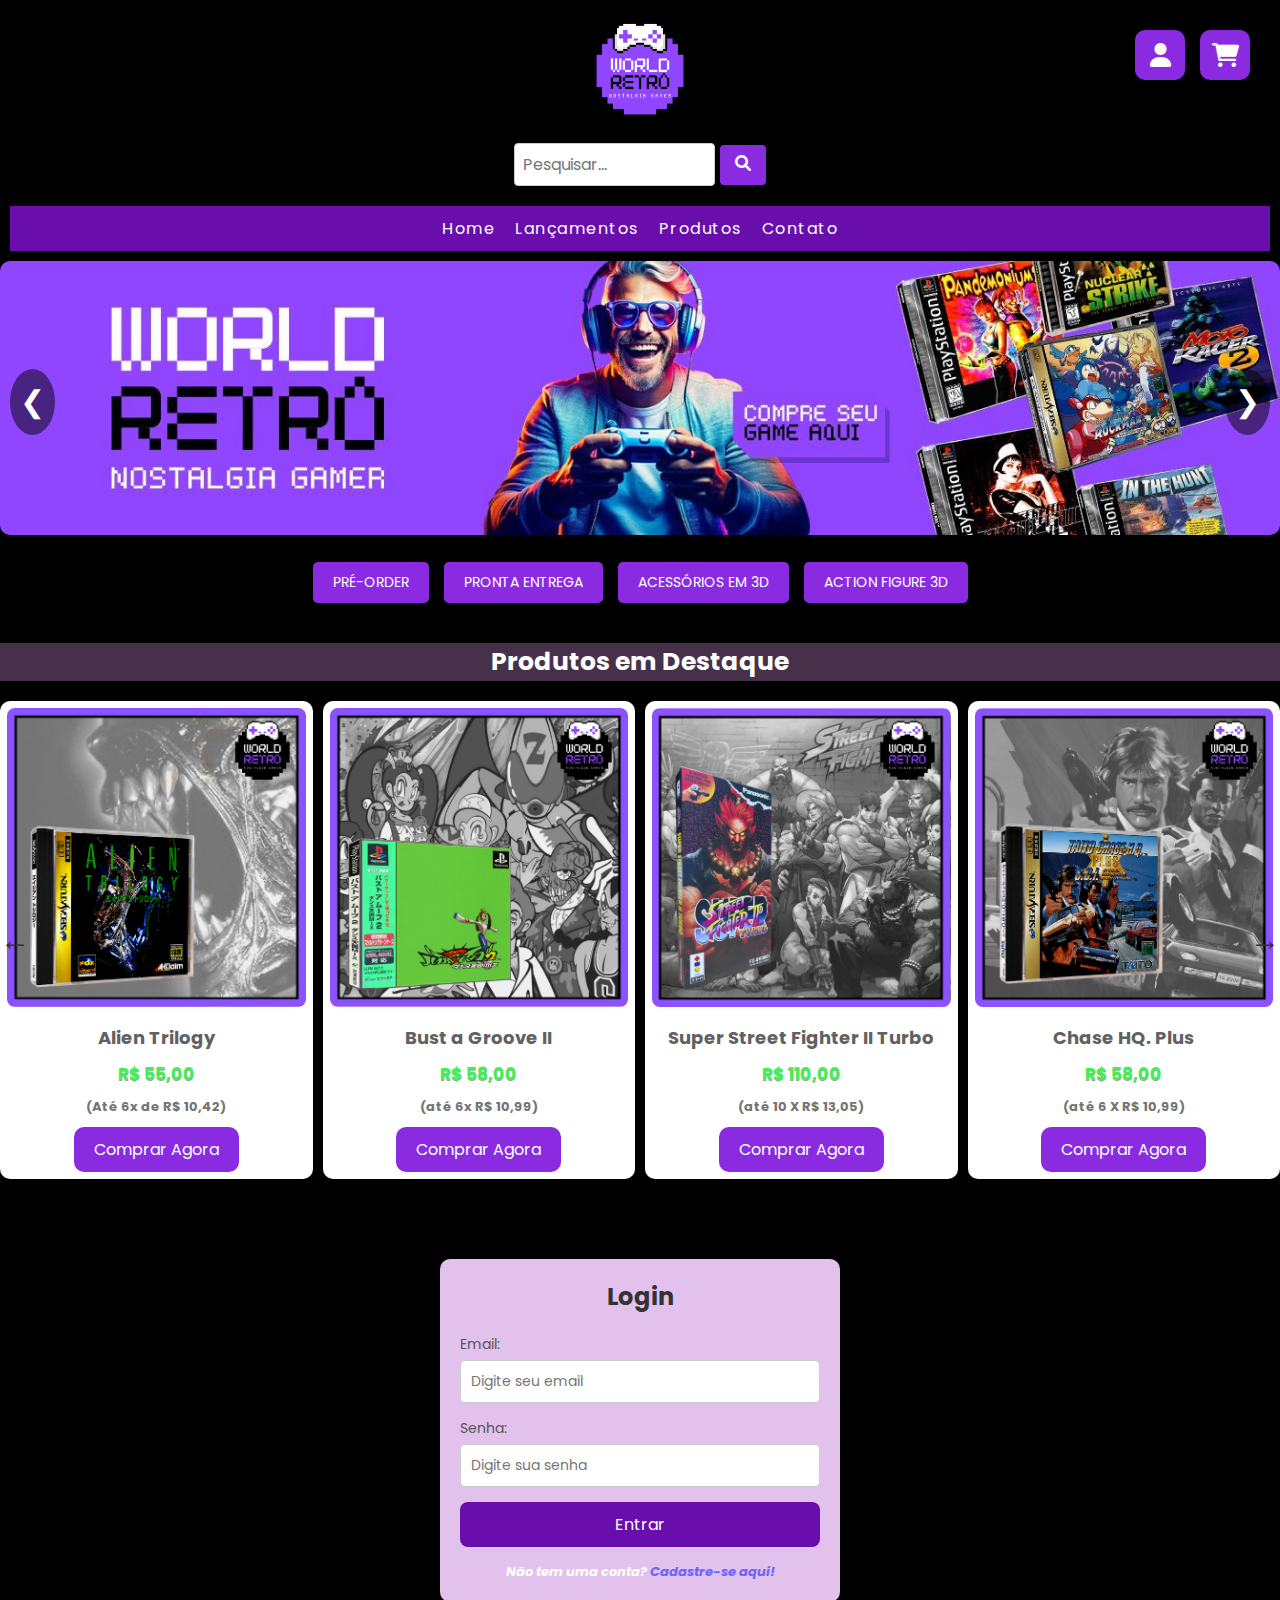
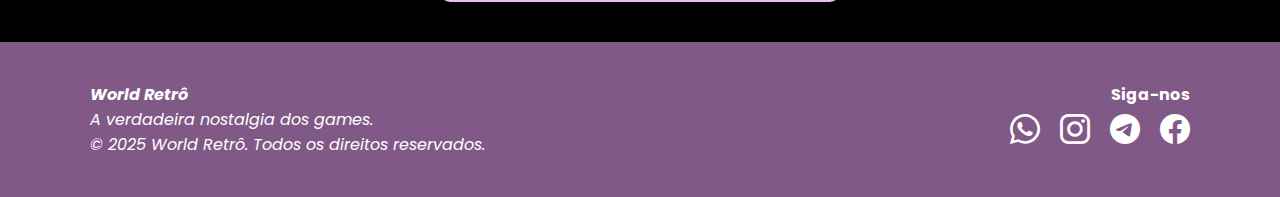
==== index.html @ c460ef20 "." ====
<!DOCTYPE html>
<html lang="pt-BR">
<head>
  <meta charset="UTF-8">
  <meta name="viewport" content="width=device-width, initial-scale=1.0">
  <link rel="stylesheet" href="style.css">
  <link rel="stylesheet" href="https://cdnjs.cloudflare.com/ajax/libs/font-awesome/6.0.0-beta3/css/all.min.css">
  <link rel="shortcut icon" href="imagens/favicon.png" type="image/x-icon">
  <link href="https://cdn.jsdelivr.net/npm/bootstrap-icons/font/bootstrap-icons.css" rel="stylesheet">
  <link href="https://cdnjs.cloudflare.com/ajax/libs/font-awesome/6.0.0-beta3/css/all.min.css" rel="stylesheet">
  <title>World Retrô</title>
</head>

<body>

  <!-- Cabeçalho e logo -->
  <header>
    <div class="interface">
      <div class="logo">
        <img src="imagens/logo.png" alt="Logo World Retrô">
      </div>

    <!-- Botão Hamburguer -->
      <div class="hamburger-menu">
        <i class="fas fa-bars" aria-label="Abrir menu"></i>
      </div>

    <!-- Campo de pesquisa -->
    <div class="search">
        <input type="text" placeholder="Pesquisar..." aria-label="Pesquisar produtos">
        <button type="submit"><i class="fas fa-search"></i></button>
      </div>

    <!-- Menu de navegação -->
      <nav>
        <div class="nav-menu">
          <a href="#home">Home</a>
          <a href="#about">Lançamentos</a>
          <a href="produtos.html">Produtos</a>
          <a href="#contact">Contato</a>
        </div>
      </nav>

    <!-- Ações: Cadastro e Carrinho -->
      <div class="actions">
        <div class="cadastro">
          <a href="#cadastro" id="btnCadastro"><i class="fa fa-user"></i></a>
        </div>
        <div class="cart">
            <a href="#">
                <i class="fas fa-shopping-cart"></i>
            </a>
        </div>
        
      </div>
    </div>

<!-- Banners -->
    <div class="banner-container">
        <div class="banner active">
          <img src="imagens/banner1.jpeg" alt="Banner 1">
        </div>
        <div class="banner">
          <img src="imagens/banner2.jpeg" alt="Banner 2">
        </div>
        <span class="arrow left">&#10094;</span>
        <span class="arrow right">&#10095;</span>
    </div>      

  </header>

  <!-- Início das categorias -->
  <main>
    <section class="categorias">
      <div class="cate">
        <ul>
          <li><a href="#"><button>PRÉ-ORDER</button></a></li>
          <li><a href="#"><button>PRONTA ENTREGA</button></a></li>
          <li><a href="#"><button>ACESSÓRIOS EM 3D</button></a></li>
          <li><a href="#"><button>ACTION FIGURE 3D</button></a></li>
        </ul>
      </div>
    </section>

    <!-- Início dos produtos -->
    <section class="produtos">
      <h2>Produtos em Destaque</h2>
      <div class="produtos-container">
        <button class="scroll-left">&#8592;</button> <!-- seta para a esquerda -->
        <div class="produtos-lista">

        <div class="produto-card">
          <img src="imagens/alien.png" alt="Capa do jogo Alien Trilogy">
          <h3>Alien Trilogy</h3>
          <p class="preco">R$ 55,00</p>
          <p class="desconto">(Até 6x de R$ 10,42)</p>
          <button>Comprar Agora</button>
        </div>

        <div class="produto-card">
          <img src="imagens/groove.png" alt="Capa do jogo Bust a Groove II">
          <h3>Bust a Groove II</h3>
          <p class="preco">R$ 58,00</p>
          <p class="desconto">(até 6x R$ 10,99)</p>
          <button>Comprar Agora</button>
        </div>

        <div class="produto-card">
          <img src="imagens/street.png" alt="Street">
          <h3>Super Street Fighter II Turbo</h3>
          <p class="preco">R$ 110,00</p>
          <p class="desconto">(até 10 X R$ 13,05)</p>
          <button>Comprar Agora</button>
        </div>

        <div class="produto-card">
          <img src="imagens/chase.png" alt="Chase">
          <h3>Chase HQ. Plus</h3>
          <p class="preco">R$ 58,00</p>
          <p class="desconto">(até 6 X R$ 10,99)</p>
          <button>Comprar Agora</button>
          </div>
        </div>

        <button class="scroll-right">&#8594;</button> <!-- seta para a direita -->
        
      </div>
    </section>

  <!-- Área de Login -->

<section id="login" class="login-section">

  <div class="login-container">
    <h2>Login</h2>

    <form action="worldretro.js" method="POST" class="login-form">
      <label for="email">Email:</label>
      <input type="email" id="email" name="email" placeholder="Digite seu email" required>

      <label for="senha">Senha:</label>
      <input type="password" id="senha" name="senha" placeholder="Digite sua senha" required>

      <button type="submit" class="login-button">Entrar</button>
    </form>

    <p class="cadastro-link">
      Não tem uma conta? <a href="#cadastro"> Cadastre-se aqui!</a>
    </p>
  </div>
</section>


  </main>


  <script src="worldretro.js"></script>

  <!-- Rodapé -->
  <footer>
    <div class="footer-container">
      <div class="footer-info">
        <h4>World Retrô</h4>
        <p>A verdadeira nostalgia dos games.</p>
        <p>© 2025 World Retrô. Todos os direitos reservados.</p>
      </div>
      <div class="footer-social">
        <h4>Siga-nos</h4>
        <div class="social-icons">
          <a href="https://chat.whatsapp.com/Geyjg4HJQiAGIUpkKpJtuf" target="_blank" class="social-icon" aria-label="WhatsApp">
            <i class="bi bi-whatsapp"></i>
          </a>
          <a href="https://www.instagram.com/worldretroart?igsh=Y2JsYzBzcjhycTQz" target="_blank" class="social-icon" aria-label="Instagram">
            <i class="bi bi-instagram"></i>
          </a>
          <a href="#" class="social-icon" aria-label="Telegram">
            <i class="bi bi-telegram"></i>
          </a>
          <a href="#" class="social-icon" aria-label="Facebook">
            <i class="bi bi-facebook"></i>
          </a>
        </div>
      </div>
    </div>
  </footer>

</body>
</html>
---- style.css ----
@charset "UTF-8";

@import url('https://fonts.googleapis.com/css2?family=Poppins:ital,wght@0,100;0,200;0,300;0,400;0,500;0,600;0,700;0,800;0,900;1,100;1,200;1,300;1,400;1,500;1,600;1,700;1,800;1,900&display=swap');

:root {
    --font1: 'Poppins', cursive, sans-serif;
    --primary-color: blueviolet;
    --secondary-color: darkviolet;
    --text-color: white;
    --background-color: black;
    --transition: .2s;
}

* {
    margin: 0;
    padding: 0;
    box-sizing: border-box;
    font-family: var(--font1);
}

body {
    background-color: var(--background-color);
    color: var(--text-color);
    margin: 0;
}

/* Cabeçalho e logo */
.interface {
    display: flex;
    flex-direction: column;
    justify-content: flex-start;
    align-items: center;
    padding: 10px;
    width: 100%;
}

header {
    position: relative;
    background-color: var(--background-color);
    width: 100%;
}

header .logo img {
    width: 100px;
    height: auto;
    padding: 8px 0;
}

/* Estilos do campo de pesquisa */
.search {
    display: flex;
    justify-content: center;
    align-items: center;
    width: 80%;
    margin: 10px 0;
}

.search input {
    width: 20%;
    padding: 8px;
    border: 1px solid #ccc;
    border-radius: 4px;
    font-size: 16px;
}

.search button {
    background-color: blueviolet;
    border: none;
    padding: 10px 15px;
    cursor: pointer;
    border-radius: 4px;
    margin-left: 5px;
}

.search button i {
    color: white;
    font-size: 16px;
}

nav {
    width: 100%;
}

.nav-menu {
    background-color: blueviolet;
    padding: 10px;
    margin-top: 10px;
    display: flex;
    justify-content: center;
    align-items: center;
    gap: 20px;
    width: 100%;
    z-index: 999;
    flex-wrap: wrap;
}

.nav-menu a {
    color: white;
    text-decoration: none;
    font-size: 16px;
    letter-spacing: 1.5px;
    transition: var(--transition);
}

.nav-menu a:hover {
    display: inline-block;
    transform: scale(1.07);
    transition: .2s;
    letter-spacing: 2px;
}

.hamburger-menu {
    display: none;
}

.actions {
    position: absolute;
    top: 30px;
    right: 20px;
    display: flex;
    gap: 5px;
}

.cadastro, .cart {
    background-color: var(--primary-color);
    padding: 8px 18px;
    border-radius: 10px;
    box-shadow: 0 2px 5px rgba(0, 0, 0, 0.2);
    text-align: center;
    transition: var(--transition);
    margin-right: 10px;
    display: flex;
    justify-content: center;
    align-items: center;
    width: 50px;
    height: 50px;
}

.cadastro a, .cart a {
    text-decoration: none;
    color: var(--text-color);
    font-size: 24px;
}

.cadastro a:hover, .cart a:hover {
    transform: scale(1.07);
}

/* Contêiner do banner */
.banner-container {
    position: relative;
    width: 100%;
    overflow: hidden;
}
  
  /* Estilo para cada banner */
.banner {
    display: none; 
    width: 100%;
}
  
.banner img {
    width: 100%;
    height: auto;
    border-radius: 10px;
}
  
  /* Apenas o banner ativo será exibido */
.banner.active {
    display: block;
}
  
  /* Estilo das setas de navegação */
.arrow {
    position: absolute;
    top: 50%;
    transform: translateY(-50%);
    font-size: 30px;
    color: white;
    background-color: rgba(0, 0, 0, 0.5);
    padding: 10px;
    cursor: pointer;
    border-radius: 50%;
    z-index: 999;
}
  
.arrow.left {
    left: 10px;
}
  
.arrow.right {
    right: 10px;
}

.voltar-menu {
    margin: 8px 0;
    text-align: left;
}
  
.btn-voltar {
    display: inline-block;
    font-size: 14px;
    margin-left: 10px;
    padding: 8px 16px;
    background-color: blueviolet;
    color: white;
    text-decoration: none;
    border-radius: 5px;
    transition: background-color 0.3s ease;
}
  
.btn-voltar:hover {
    background-color: darkviolet;
}
  
/* Categorias */
.categorias {
    margin: 20px 0;
    text-align: center;
}

.cate ul {
    list-style: none;
    display: flex;
    justify-content: center;
    gap: 15px;
}

.cate button {
    padding: 10px 20px;
    font-size: 14px;
    background-color: var(--primary-color);
    color: var(--text-color);
    border: none;
    border-radius: 5px;
    cursor: pointer;
    transition: var(--transition);
}

.cate button:hover {
    background-color: var(--secondary-color);
    transform: scale(1.07);
}

/* Produtos */
.produtos {
    margin: 40px 0;
    text-align: center;
}

.produtos-container {
    position: relative;
    display: flex;
    align-items: center;
}

.produtos h2 {
    font-size: 25px;
    margin-top: 10px;
    margin-bottom: 20px;
    background-color: #8159868c;
}

.produtos-lista {
    display: flex;
    gap: 10px;
    overflow: hidden;  /* Esconde a rolagem */
    width: 100%; /* Define a largura máxima do container */
}

.produto-card {
    background-color: #fff;
    border-radius: 10px;
    box-shadow: 0 4px 10px rgba(0, 0, 0, 0.1);
    overflow: hidden;
    text-align: center;
    transition: var(--transition);
    width: 45%;  /* Ajuste o tamanho conforme necessário */
    padding: 7px;
    margin: 0; /* Remover a margem para os cards ficarem alinhados no scroll */
}

.scroll-left, .scroll-right {
    background-color: transparent;
    border: none;
    font-size: 30px;
    color: #333;
    position: absolute;
    top: 50%;
    transform: translateY(-50%);
    cursor: pointer;
    z-index: 10;
}

.scroll-left {
    left: 0;
}

.scroll-right {
    right: 0;
}

.scroll-left:hover, .scroll-right:hover {
    color: #6c63ff; /* Mudar a cor na interação */
}


/* Adiciona um estilo de rolagem (opcional) */
.produtos-lista::-webkit-scrollbar {
    height: 8px; /* Altura da barra de rolagem */
}

.produtos-lista::-webkit-scrollbar-thumb {
    background-color: rgba(0, 0, 0, 0.5);
    border-radius: 4px;
}

.produto-card:hover {
    transform: scale(1.05);
    box-shadow: 0 6px 15px rgba(0, 0, 0, 0.2);
}

.produto-card img {
    width: 100%;
    height: auto;
    border-radius: 8px;
}

.produto-card h3 {
    color: rgb(97, 97, 97);
    font-size: 18px;
    margin: 10px 0;
}

.produto-card .preco {
    font-size: 17px;
    font-weight: bold;
    color: #3ff153;
    margin: 10px 0;
    text-shadow: 0px 1px 0px rgba(0, 0, 0, 0.388);
}

.produto-card .desconto {
    font-size: 13px;
    font-weight: bold;
    color: #737573;
    margin: 10px 0;
}

.produto-card button {
    background-color: var(--primary-color);
    color: #fff;
    padding: 10px 20px;
    border: none;
    border-radius: 10px;
    cursor: pointer;
    font-size: 16px;
    transition: var(--transition);
}

.produto-card button:hover {
    background-color: var(--secondary-color);
}

/* Estilo da área de login */

.login-section {
    display: flex;
    justify-content: center;
    align-items: center;
    padding: 40px 20px;
    background-color: #000000;
}
  
.login-container {
    width: 100%;
    max-width: 400px;
    background-color: #e3c1ed;
    padding: 20px;
    border-radius: 10px;
    box-shadow: 0 4px 8px rgba(0, 0, 0, 0.1);
}
  
.login-container h2 {
    text-align: center;
    margin-bottom: 20px;
    font-size: 24px;
    color: #333;
}
  
.login-form {
    display: flex;
    flex-direction: column;
}
  
.login-form label {
    margin-bottom: 5px;
    font-size: 14px;
    color: #555;
}
  
.login-form input {
    padding: 10px;
    margin-bottom: 15px;
    border: 1px solid #ccc;
    border-radius: 5px;
    font-size: 14px;
}
  
.login-form input:focus {
    border-color: #6c63ff;
    outline: none;
}
  
.login-button {
    padding: 10px 20px;
    background-color: #6a0dad;
    color: #fff;
    border: none;
    border-radius: 8px;
    font-size: 16px;
    cursor: pointer;
    transition: background-color 0.3s;
}
  
.login-button:hover {
    background-color: #5a54e2;
}
  
.cadastro-link {
    text-align: center;
    margin-top: 15px;
    font-size: 13px;
    font-weight: bold;
    font-style: italic;
}
  
.cadastro-link a {
    color: #6c63ff;
    text-decoration: none;
}
  
.cadastro-link a:hover {
    text-decoration: underline;
}
  

/* Rodapé */
footer {
    background-color: #815986;
    color: var(--text-color);
    padding: 40px 20px;
    text-align: center;
}

.footer-container {
    display: flex;
    justify-content: space-between;
    align-items: flex-start;
    max-width: 1100px;
    margin: 0 auto;
    flex-wrap: wrap;
    gap: 20px;
}

.footer-info,
.footer-social {
    flex: 1; 
    min-width: 300px;
}

.footer-info {
    text-align: left;
    font-style: italic;
}

.footer-social {
    text-align: right;
}

.social-icons {
    display: flex;
    justify-content: flex-end;
    gap: 20px;
}

.social-icon {
    font-size: 30px;
    color: var(--text-color);
    transition: var(--transition);
}

.social-icon:hover {
    transform: scale(1.1);
}

@media (max-width: 430px) {

    .hamburger-menu i {
        font-size: 30px;
        margin-left: 10px;
        display: block;
    }

    nav {
        justify-content: space-between;
        padding: 10px 20px;
    }

    .nav-menu {
        display: none;
        flex-direction: column;
        position: absolute;
        top: 60px;
        right: 0;
        width: 100%;
        padding: 10px 20px;
        border-radius: 0 0 10px 10px;
        box-shadow: 0 4px 10px rgba(0, 0, 0, 0.2);
        z-index: 1000;
    }

    .nav-menu.active {
        display: block;
    }

    .hamburger-menu {
        display: flex;
    }

    .cadastro, .cart {
        margin-right: 0;
        margin-bottom: 10px;
        width: 100%;
        height: auto;
        padding: 13px;
    }

    .cadastro a, .cart a {
        font-size: 15px;
    }

    .search input { 
        width: 70%;
    }

    .search {
        margin: 10px 0;
        width: 100%;
    }
    
    .search button {
        padding: 10px 18px;
    }

    .categorias {
        padding: 9px;
    }
    
    .cate ul {
        display: flex;
        flex-wrap: wrap;
        justify-content: space-between;
        padding: 0;
        margin: 0;
        list-style: none;
    }
    
    .cate ul li {
        flex: 1 1 45%;
        text-align: center;
        margin: 5px;
    }
    
    .cate button {
        width: 100%;
        padding: 9px 0;
        font-size: 15px;
        background-color: #6a0dad;
        color: white;
        border: none;
        border-radius: 7px;
        cursor: pointer;
    }

    .cate button:hover {
        background-color: #5a009d;
    }

    .login-section {
        margin-top: 8px; /* Ajuste a margem superior do login */
    }

    .produtos {
        margin-bottom: 8px;
    }

    .produtos h2 {
        font-size: 18px;
        margin-top: 4px;
        padding: 4px;
        line-height: 1.2;
    }

    .produtos-lista {
        display: flex; /* Alinha os produtos na horizontal */
        overflow-x: scroll; /* Permite a rolagem horizontal */
        gap: 16px; /* Espaço entre os cards */
        padding-bottom: 16px; /* Espaço para a barra de rolagem */
        scroll-snap-type: x mandatory; /* Impede que a rolagem seja aleatória, fazendo os produtos se "encaixarem" ao rolar */
        -ms-overflow-style: none;  /* Desativa a barra de rolagem no Internet Explorer */
        scrollbar-width: none; /* Remove a barra de rolagem no Firefox */
        /* Esconde a barra de rolagem para todos os navegadores modernos */
        ::-webkit-scrollbar {
            display: none; 
        }
    }

    .produto-card {
        flex: 0 0 90%; /* No celular, ocupa 90% da largura */
    }

    .produto-card img {
        border-radius: 5px;
        width: 100%; /* Faz a imagem ocupar toda a largura do card */
        height: auto;
    }

    .produto-card h3 {
        font-size: 14px;
        line-height: 1.3;
    }

    .produto-card .preco {
        font-size: 12px;
        line-height: 1;
    }

    .produto-card button {
        padding: 4px 8px; /* Diminui o botão */
        font-size: 12px; 
    }


    .footer-container {
        flex-direction: column;
        align-items: center;
        text-align: center;
    }

    .footer-info,
    .footer-social {
        text-align: center;
        flex: 1;
    }

    .social-icons {
        justify-content: center;
    }
}

@media (max-width: 768px) {
    .hamburger-menu {
        display: flex;
        align-items: center;
        cursor: pointer;
    }

    nav {
        position: relative;
    }

    .nav-menu {
        display: none;
        flex-direction: column;
        position: absolute;
        top: 5px;
        right: 0;
        width: 100%;
        padding: 10px 20px;
        border-radius: 10px 10px 10px 10px;
        box-shadow: 0 4px 10px rgba(0, 0, 0, 0.2);
        z-index: 1000;
    }

    .nav-menu ul {
        list-style: none;
        margin: 0;
        padding: 0;
    }

    .nav-menu ul li {
        margin: 10px 0;
        text-align: center;
    }

    .nav-menu ul li a {
        text-decoration: none;
        color: #333;
        font-size: 18px;
    }

    .nav-menu ul li a:hover {
        color: #6a0dad;
    }

    .nav-menu.active {
        display: flex;
    }

    .produtos-lista {
        overflow-x: auto;
    }
    
    .produto-card {
        flex: 0 0 45%; /* Ocupa 45% da largura */
    }

}

@media (min-width: 769px) {
    .hamburger-menu {
        display: none;
    }

    .nav-menu {
        display: flex;
        flex-direction: row;
        position: static;
        background-color: #6a0dad;
        box-shadow: none;
    }

    .nav-menu ul {
        display: flex;
        flex-direction: row;
        gap: 15px;
        list-style: none;
        margin: 0;
        padding: 0;
    }

    .nav-menu ul li {
        margin: 0 15px;
    }

    .nav-menu ul li a {
        text-decoration: none;
        color: #333;
        font-size: 18px;
    }

    .nav-menu ul li a:hover {
        color: #6a0dad;
    }
}
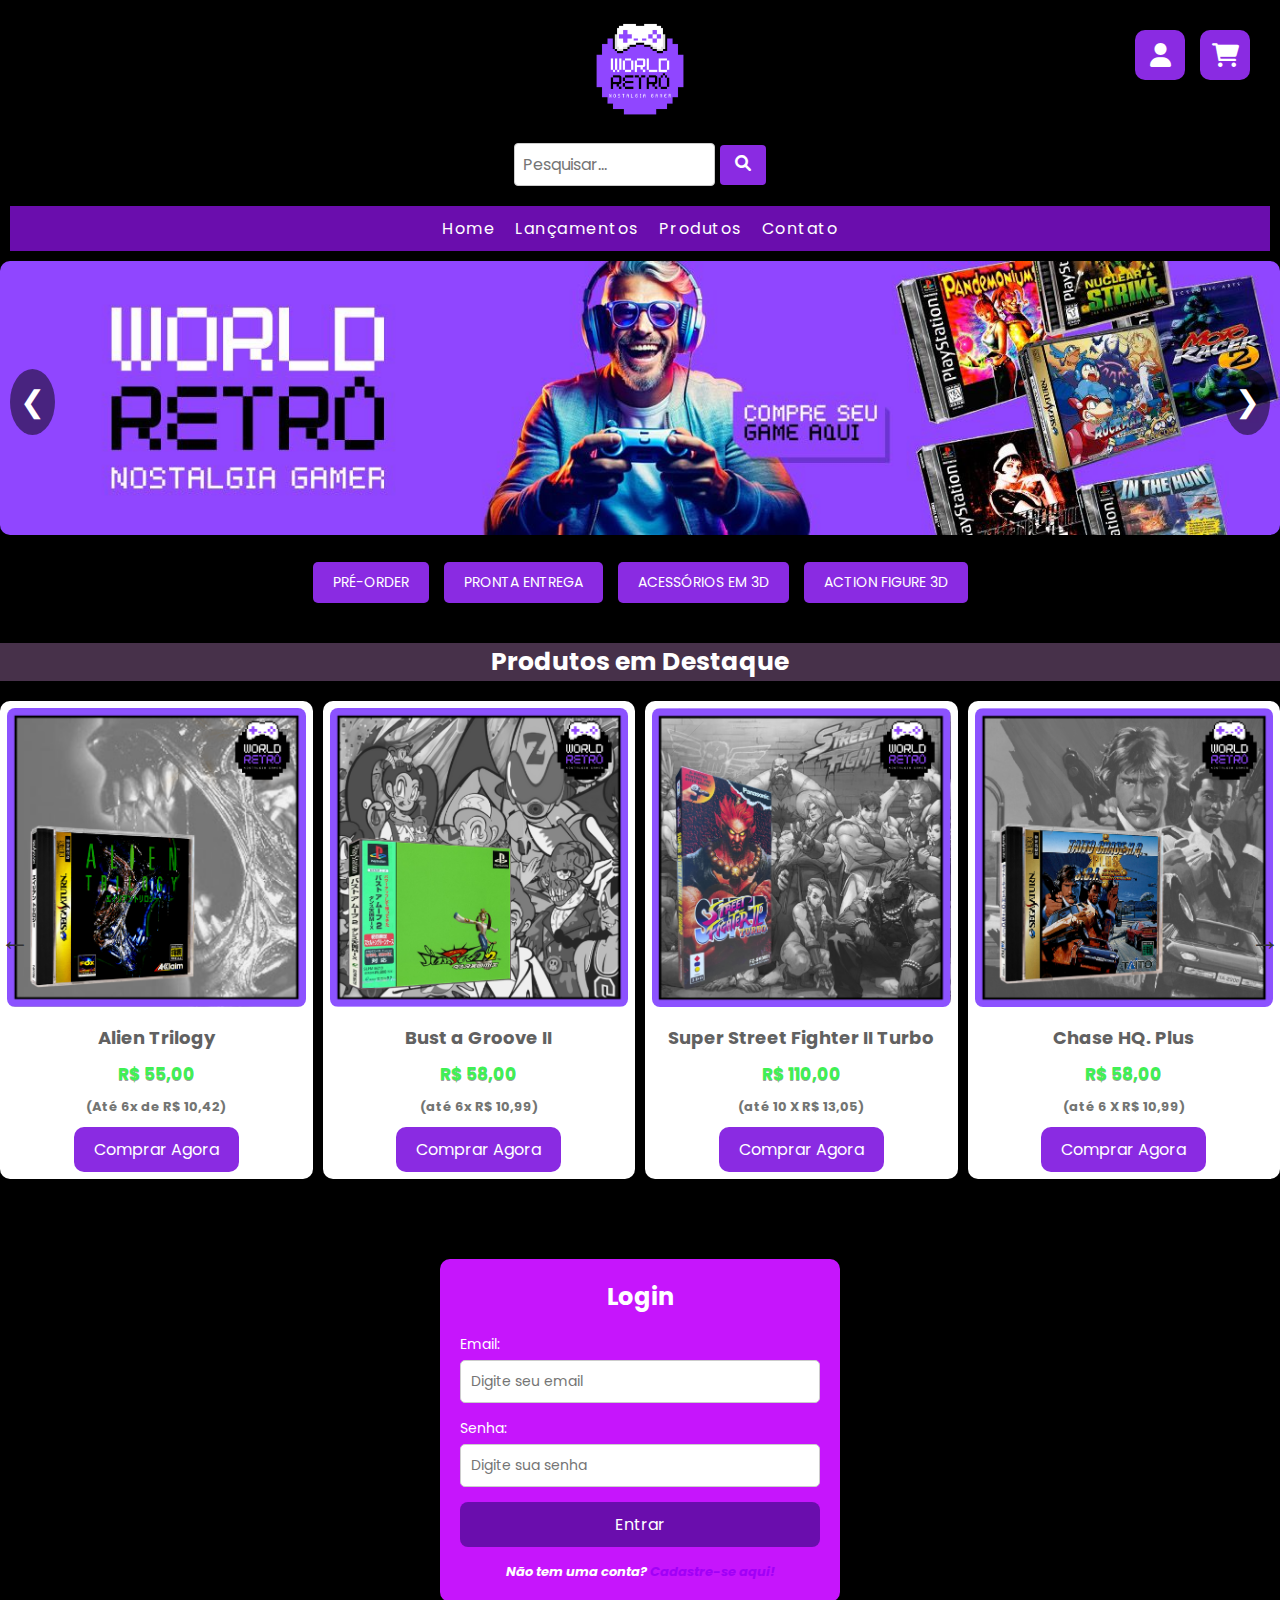
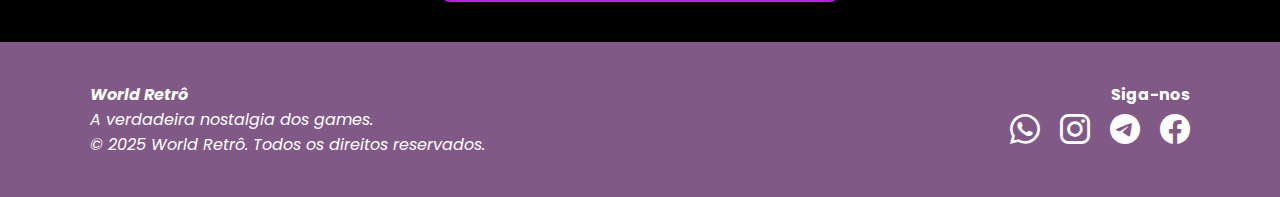
==== commit b2773d26: "." ====
--- a/index.html
+++ b/index.html
@@ -14,7 +14,7 @@
 <body>
 
   <!-- Cabeçalho e logo -->
-  <header>
+  <header id="home">
     <div class="interface">
       <div class="logo">
         <img src="imagens/logo.png" alt="Logo World Retrô">
@@ -34,10 +34,10 @@
     <!-- Menu de navegação -->
       <nav>
         <div class="nav-menu">
-          <a href="#home">Home</a>
+          <a href="#home" class="menu-link">Home</a>
           <a href="#about">Lançamentos</a>
           <a href="produtos.html">Produtos</a>
-          <a href="#contact">Contato</a>
+          <a href="contato.html">Contato</a>
         </div>
       </nav>
 
--- a/style.css
+++ b/style.css
@@ -16,6 +16,10 @@
     padding: 0;
     box-sizing: border-box;
     font-family: var(--font1);
+}
+
+html {
+    scroll-behavior: smooth;
 }
 
 body {
@@ -375,7 +379,7 @@
 .login-container {
     width: 100%;
     max-width: 400px;
-    background-color: #e3c1ed;
+    background-color: #c615fc;
     padding: 20px;
     border-radius: 10px;
     box-shadow: 0 4px 8px rgba(0, 0, 0, 0.1);
@@ -385,7 +389,7 @@
     text-align: center;
     margin-bottom: 20px;
     font-size: 24px;
-    color: #333;
+    color: #ffffff;
 }
   
 .login-form {
@@ -396,7 +400,7 @@
 .login-form label {
     margin-bottom: 5px;
     font-size: 14px;
-    color: #555;
+    color: #ffffff;
 }
   
 .login-form input {
@@ -436,7 +440,7 @@
 }
   
 .cadastro-link a {
-    color: #6c63ff;
+    color: #a100f7;
     text-decoration: none;
 }
   
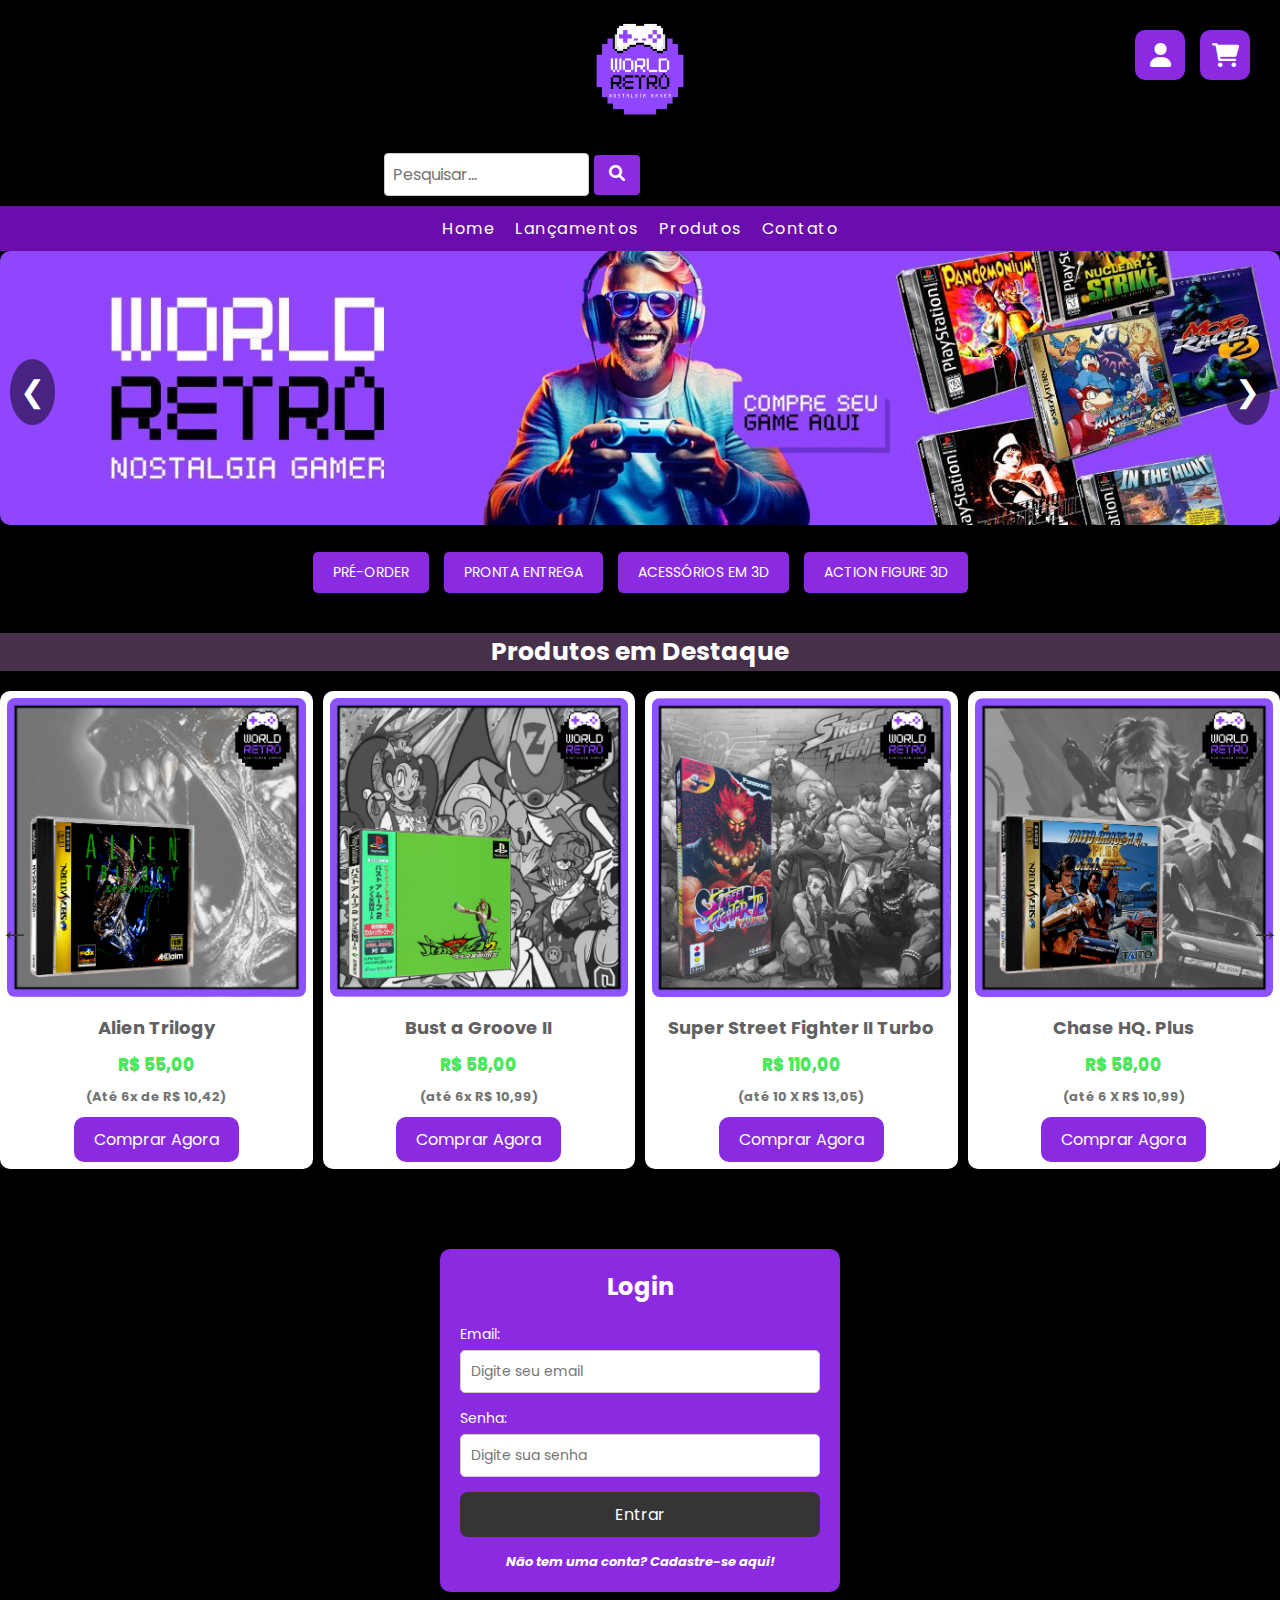
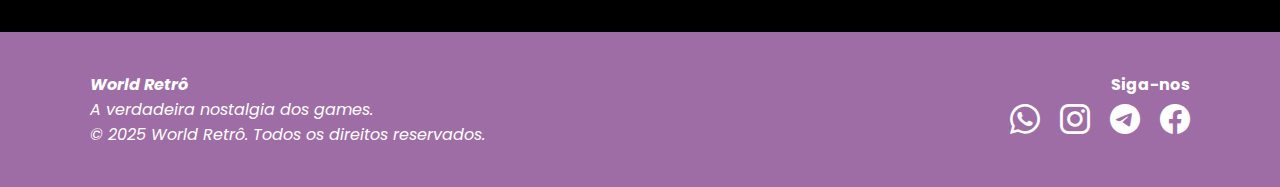
==== commit 4aac3bd4: "." ====
--- a/index.html
+++ b/index.html
@@ -16,9 +16,11 @@
   <!-- Cabeçalho e logo -->
   <header id="home">
     <div class="interface">
-      <div class="logo">
-        <img src="imagens/logo.png" alt="Logo World Retrô">
-      </div>
+        <a href="https://www.seusite.com" class="logo">
+            <img src="imagens/logo.png" alt="Logo World Retrô">
+        </a>
+        <!-- Outros elementos da interface podem ser adicionados aqui -->
+    </div>
 
     <!-- Botão Hamburguer -->
       <div class="hamburger-menu">
--- a/style.css
+++ b/style.css
@@ -48,6 +48,7 @@
     width: 100px;
     height: auto;
     padding: 8px 0;
+    cursor: pointer;
 }
 
 /* Estilos do campo de pesquisa */
@@ -379,7 +380,7 @@
 .login-container {
     width: 100%;
     max-width: 400px;
-    background-color: #c615fc;
+    background-color: var(--primary-color);
     padding: 20px;
     border-radius: 10px;
     box-shadow: 0 4px 8px rgba(0, 0, 0, 0.1);
@@ -412,13 +413,13 @@
 }
   
 .login-form input:focus {
-    border-color: #6c63ff;
+    border-color: #0b0b0b;
     outline: none;
 }
   
 .login-button {
     padding: 10px 20px;
-    background-color: #6a0dad;
+    background-color: #363434;
     color: #fff;
     border: none;
     border-radius: 8px;
@@ -428,7 +429,7 @@
 }
   
 .login-button:hover {
-    background-color: #5a54e2;
+    background-color: #0cf700;
 }
   
 .cadastro-link {
@@ -440,7 +441,7 @@
 }
   
 .cadastro-link a {
-    color: #a100f7;
+    color: #ffffff;
     text-decoration: none;
 }
   
@@ -451,7 +452,7 @@
 
 /* Rodapé */
 footer {
-    background-color: #815986;
+    background-color: #9f6da5;
     color: var(--text-color);
     padding: 40px 20px;
     text-align: center;
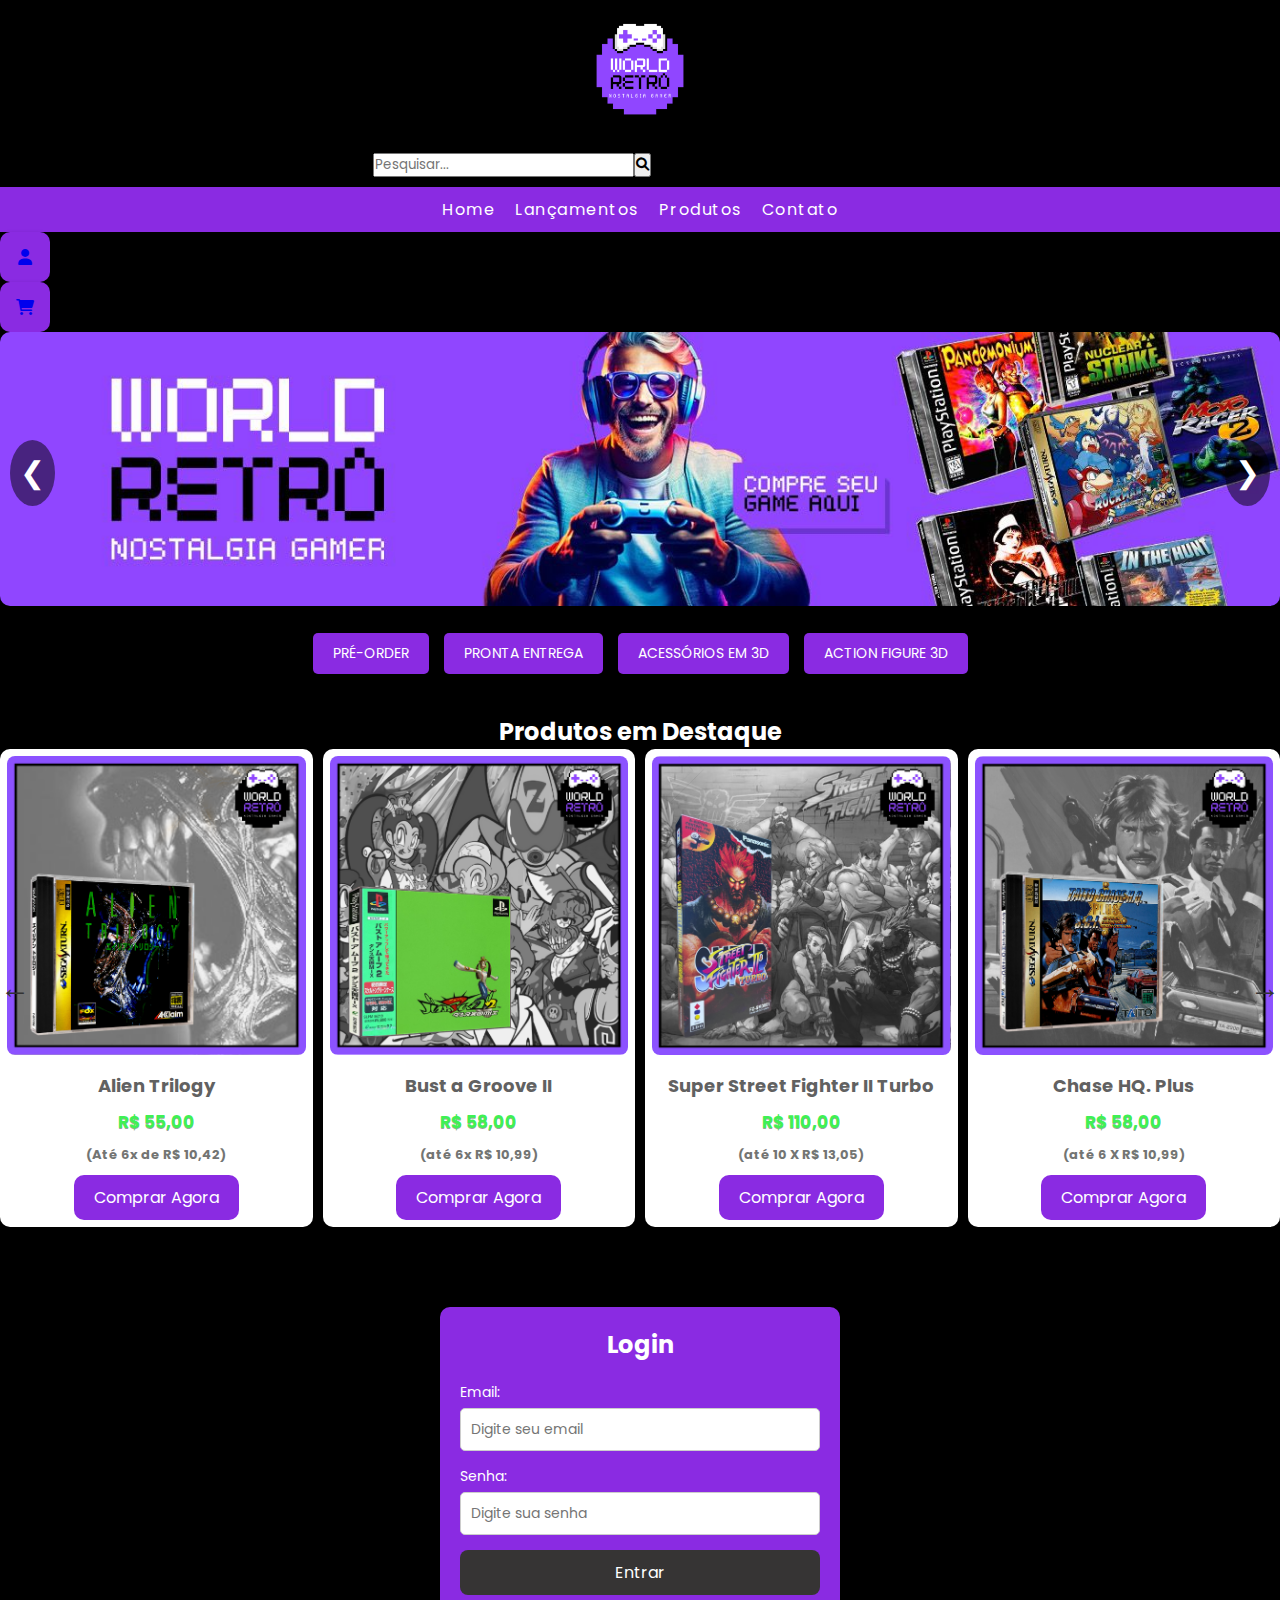
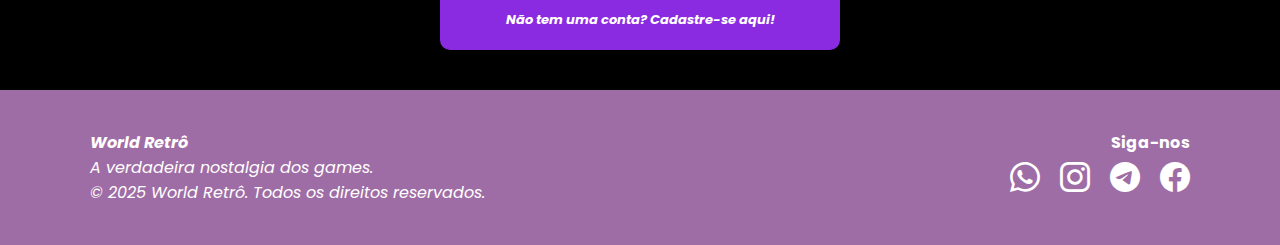
==== commit 6b5eea63: "." ====
--- a/index.html
+++ b/index.html
@@ -151,10 +151,7 @@
     </p>
   </div>
 </section>
-
-
   </main>
-
 
   <script src="worldretro.js"></script>
 
--- a/style.css
+++ b/style.css
@@ -26,6 +26,12 @@
     background-color: var(--background-color);
     color: var(--text-color);
     margin: 0;
+}
+
+header {
+    position: relative;
+    background-color: var(--background-color);
+    width: 100%;
 }
 
 /* Cabeçalho e logo */
@@ -37,19 +43,14 @@
     padding: 10px;
     width: 100%;
 }
-
-header {
-    position: relative;
-    background-color: var(--background-color);
-    width: 100%;
-}
-
+    
 header .logo img {
     width: 100px;
     height: auto;
     padding: 8px 0;
     cursor: pointer;
 }
+
 
 /* Estilos do campo de pesquisa */
 .search {
@@ -58,72 +59,74 @@
     align-items: center;
     width: 80%;
     margin: 10px 0;
-}
-
-.search input {
-    width: 20%;
-    padding: 8px;
-    border: 1px solid #ccc;
-    border-radius: 4px;
-    font-size: 16px;
-}
-
-.search button {
-    background-color: blueviolet;
-    border: none;
-    padding: 10px 15px;
-    cursor: pointer;
-    border-radius: 4px;
-    margin-left: 5px;
-}
-
-.search button i {
-    color: white;
-    font-size: 16px;
-}
-
+
+    .search input {
+        width: 20%;
+        padding: 8px;
+        border: 1px solid #ccc;
+        border-radius: 4px;
+        font-size: 16px;
+    }
+
+    .search button {
+        background-color: blueviolet;
+        border: none;
+        padding: 10px 15px;
+        cursor: pointer;
+        border-radius: 4px;
+        margin-left: 5px;
+    }
+
+    .search button i {
+        color: white;
+        font-size: 16px;
+    }
+}
+
+/*menu*/
 nav {
     width: 100%;
-}
-
-.nav-menu {
-    background-color: blueviolet;
-    padding: 10px;
-    margin-top: 10px;
-    display: flex;
-    justify-content: center;
-    align-items: center;
-    gap: 20px;
-    width: 100%;
-    z-index: 999;
-    flex-wrap: wrap;
-}
-
-.nav-menu a {
-    color: white;
-    text-decoration: none;
-    font-size: 16px;
-    letter-spacing: 1.5px;
-    transition: var(--transition);
-}
-
-.nav-menu a:hover {
-    display: inline-block;
-    transform: scale(1.07);
-    transition: .2s;
-    letter-spacing: 2px;
-}
-
-.hamburger-menu {
-    display: none;
-}
-
-.actions {
-    position: absolute;
-    top: 30px;
-    right: 20px;
-    display: flex;
-    gap: 5px;
+
+
+    .nav-menu {
+        background-color: blueviolet;
+        padding: 10px;
+        margin-top: 10px;
+        display: flex;
+        justify-content: center;
+        align-items: center;
+        gap: 20px;
+        width: 100%;
+        z-index: 999;
+        flex-wrap: wrap;
+    }
+
+    .nav-menu a {
+        color: white;
+        text-decoration: none;
+        font-size: 16px;
+        letter-spacing: 1.5px;
+        transition: var(--transition);
+    }
+
+    .nav-menu a:hover {
+        display: inline-block;
+        transform: scale(1.07);
+        transition: .2s;
+        letter-spacing: 2px;
+    }
+
+    .hamburger-menu {
+        display: none;
+    }
+
+    .actions {
+        position: absolute;
+        top: 30px;
+        right: 20px;
+        display: flex;
+        gap: 5px;
+    }
 }
 
 .cadastro, .cart {
@@ -139,16 +142,16 @@
     align-items: center;
     width: 50px;
     height: 50px;
-}
-
-.cadastro a, .cart a {
-    text-decoration: none;
-    color: var(--text-color);
-    font-size: 24px;
-}
-
-.cadastro a:hover, .cart a:hover {
-    transform: scale(1.07);
+
+    .cadastro a, .cart a {
+        text-decoration: none;
+        color: var(--text-color);
+        font-size: 24px;
+    }
+
+    .cadastro a:hover, .cart a:hover {
+        transform: scale(1.07);
+    }
 }
 
 /* Contêiner do banner */
@@ -156,215 +159,214 @@
     position: relative;
     width: 100%;
     overflow: hidden;
-}
   
-  /* Estilo para cada banner */
-.banner {
-    display: none; 
-    width: 100%;
-}
-  
-.banner img {
-    width: 100%;
-    height: auto;
-    border-radius: 10px;
-}
-  
-  /* Apenas o banner ativo será exibido */
-.banner.active {
-    display: block;
-}
-  
-  /* Estilo das setas de navegação */
-.arrow {
-    position: absolute;
-    top: 50%;
-    transform: translateY(-50%);
-    font-size: 30px;
-    color: white;
-    background-color: rgba(0, 0, 0, 0.5);
-    padding: 10px;
-    cursor: pointer;
-    border-radius: 50%;
-    z-index: 999;
-}
-  
-.arrow.left {
-    left: 10px;
-}
-  
-.arrow.right {
-    right: 10px;
+    /* Estilo para cada banner */
+    .banner {
+        display: none; 
+        width: 100%;
+    }
+    
+    .banner img {
+        width: 100%;
+        height: auto;
+        border-radius: 10px;
+    }
+    
+    /* Apenas o banner ativo será exibido */
+    .banner.active {
+        display: block;
+    }
+    
+    /* Estilo das setas de navegação */
+    .arrow {
+        position: absolute;
+        top: 50%;
+        transform: translateY(-50%);
+        font-size: 30px;
+        color: white;
+        background-color: rgba(0, 0, 0, 0.5);
+        padding: 10px;
+        cursor: pointer;
+        border-radius: 50%;
+        z-index: 999;
+    }
+    
+    .arrow.left {
+        left: 10px;
+    }
+    
+    .arrow.right {
+        right: 10px;
+    }
 }
 
 .voltar-menu {
     margin: 8px 0;
     text-align: left;
-}
   
-.btn-voltar {
-    display: inline-block;
-    font-size: 14px;
-    margin-left: 10px;
-    padding: 8px 16px;
-    background-color: blueviolet;
-    color: white;
-    text-decoration: none;
-    border-radius: 5px;
-    transition: background-color 0.3s ease;
-}
-  
-.btn-voltar:hover {
-    background-color: darkviolet;
+    .btn-voltar {
+        display: inline-block;
+        font-size: 14px;
+        margin-left: 10px;
+        padding: 8px 16px;
+        background-color: blueviolet;
+        color: white;
+        text-decoration: none;
+        border-radius: 5px;
+        transition: background-color 0.3s ease;
+    }
+    
+    .btn-voltar:hover {
+        background-color: darkviolet;
+    }
 }
   
 /* Categorias */
 .categorias {
     margin: 20px 0;
     text-align: center;
-}
-
-.cate ul {
-    list-style: none;
-    display: flex;
-    justify-content: center;
-    gap: 15px;
-}
-
-.cate button {
-    padding: 10px 20px;
-    font-size: 14px;
-    background-color: var(--primary-color);
-    color: var(--text-color);
-    border: none;
-    border-radius: 5px;
-    cursor: pointer;
-    transition: var(--transition);
-}
-
-.cate button:hover {
-    background-color: var(--secondary-color);
-    transform: scale(1.07);
+
+    .cate ul {
+        list-style: none;
+        display: flex;
+        justify-content: center;
+        gap: 15px;
+    }
+
+    .cate button {
+        padding: 10px 20px;
+        font-size: 14px;
+        background-color: var(--primary-color);
+        color: var(--text-color);
+        border: none;
+        border-radius: 5px;
+        cursor: pointer;
+        transition: var(--transition);
+    }
+
+    .cate button:hover {
+        background-color: var(--secondary-color);
+        transform: scale(1.07);
+    }
 }
 
 /* Produtos */
 .produtos {
     margin: 40px 0;
     text-align: center;
-}
-
-.produtos-container {
-    position: relative;
-    display: flex;
-    align-items: center;
-}
-
-.produtos h2 {
-    font-size: 25px;
-    margin-top: 10px;
-    margin-bottom: 20px;
-    background-color: #8159868c;
-}
-
-.produtos-lista {
-    display: flex;
-    gap: 10px;
-    overflow: hidden;  /* Esconde a rolagem */
-    width: 100%; /* Define a largura máxima do container */
-}
-
-.produto-card {
-    background-color: #fff;
-    border-radius: 10px;
-    box-shadow: 0 4px 10px rgba(0, 0, 0, 0.1);
-    overflow: hidden;
-    text-align: center;
-    transition: var(--transition);
-    width: 45%;  /* Ajuste o tamanho conforme necessário */
-    padding: 7px;
-    margin: 0; /* Remover a margem para os cards ficarem alinhados no scroll */
-}
-
-.scroll-left, .scroll-right {
-    background-color: transparent;
-    border: none;
-    font-size: 30px;
-    color: #333;
-    position: absolute;
-    top: 50%;
-    transform: translateY(-50%);
-    cursor: pointer;
-    z-index: 10;
-}
-
-.scroll-left {
-    left: 0;
-}
-
-.scroll-right {
-    right: 0;
-}
-
-.scroll-left:hover, .scroll-right:hover {
-    color: #6c63ff; /* Mudar a cor na interação */
-}
-
-
-/* Adiciona um estilo de rolagem (opcional) */
-.produtos-lista::-webkit-scrollbar {
-    height: 8px; /* Altura da barra de rolagem */
-}
-
-.produtos-lista::-webkit-scrollbar-thumb {
-    background-color: rgba(0, 0, 0, 0.5);
-    border-radius: 4px;
-}
-
-.produto-card:hover {
-    transform: scale(1.05);
-    box-shadow: 0 6px 15px rgba(0, 0, 0, 0.2);
-}
-
-.produto-card img {
-    width: 100%;
-    height: auto;
-    border-radius: 8px;
-}
-
-.produto-card h3 {
-    color: rgb(97, 97, 97);
-    font-size: 18px;
-    margin: 10px 0;
-}
-
-.produto-card .preco {
-    font-size: 17px;
-    font-weight: bold;
-    color: #3ff153;
-    margin: 10px 0;
-    text-shadow: 0px 1px 0px rgba(0, 0, 0, 0.388);
-}
-
-.produto-card .desconto {
-    font-size: 13px;
-    font-weight: bold;
-    color: #737573;
-    margin: 10px 0;
-}
-
-.produto-card button {
-    background-color: var(--primary-color);
-    color: #fff;
-    padding: 10px 20px;
-    border: none;
-    border-radius: 10px;
-    cursor: pointer;
-    font-size: 16px;
-    transition: var(--transition);
-}
-
-.produto-card button:hover {
-    background-color: var(--secondary-color);
+
+    .produtos-container {
+        position: relative;
+        display: flex;
+        align-items: center;
+    }
+
+    .produtos h2 {
+        font-size: 25px;
+        margin-top: 10px;
+        margin-bottom: 20px;
+        background-color: #8159868c;
+    }
+
+    .produtos-lista {
+        display: flex;
+        gap: 10px;
+        overflow: hidden;  /* Esconde a rolagem */
+        width: 100%; /* Define a largura máxima do container */
+    }
+
+    .produto-card {
+        background-color: #fff;
+        border-radius: 10px;
+        box-shadow: 0 4px 10px rgba(0, 0, 0, 0.1);
+        overflow: hidden;
+        text-align: center;
+        transition: var(--transition);
+        width: 45%;  /* Ajuste o tamanho conforme necessário */
+        padding: 7px;
+        margin: 0; /* Remover a margem para os cards ficarem alinhados no scroll */
+    }
+
+    .scroll-left, .scroll-right {
+        background-color: transparent;
+        border: none;
+        font-size: 30px;
+        color: #333;
+        position: absolute;
+        top: 50%;
+        transform: translateY(-50%);
+        cursor: pointer;
+        z-index: 10;
+    }
+
+    .scroll-left {
+        left: 0;
+    }
+
+    .scroll-right {
+        right: 0;
+    }
+
+    .scroll-left:hover, .scroll-right:hover {
+        color: #6c63ff; /* Mudar a cor na interação */
+    }
+
+    /* Adiciona um estilo de rolagem (opcional) */
+    .produtos-lista::-webkit-scrollbar {
+        height: 8px; /* Altura da barra de rolagem */
+    }
+
+    .produtos-lista::-webkit-scrollbar-thumb {
+        background-color: rgba(0, 0, 0, 0.5);
+        border-radius: 4px;
+    }
+
+    .produto-card:hover {
+        transform: scale(1.05);
+        box-shadow: 0 6px 15px rgba(0, 0, 0, 0.2);
+    }
+
+    .produto-card img {
+        width: 100%;
+        height: auto;
+        border-radius: 8px;
+    }
+
+    .produto-card h3 {
+        color: rgb(97, 97, 97);
+        font-size: 18px;
+        margin: 10px 0;
+    }
+
+    .produto-card .preco {
+        font-size: 17px;
+        font-weight: bold;
+        color: #3ff153;
+        margin: 10px 0;
+        text-shadow: 0px 1px 0px rgba(0, 0, 0, 0.388);
+    }
+
+    .produto-card .desconto {
+        font-size: 13px;
+        font-weight: bold;
+        color: #737573;
+        margin: 10px 0;
+    }
+
+    .produto-card button {
+        background-color: var(--primary-color);
+        color: #fff;
+        padding: 10px 20px;
+        border: none;
+        border-radius: 10px;
+        cursor: pointer;
+        font-size: 16px;
+        transition: var(--transition);
+    }
+
+    .produto-card button:hover {
+        background-color: var(--secondary-color);
+    }
 }
 
 /* Estilo da área de login */
@@ -375,80 +377,80 @@
     align-items: center;
     padding: 40px 20px;
     background-color: #000000;
-}
+
   
-.login-container {
-    width: 100%;
-    max-width: 400px;
-    background-color: var(--primary-color);
-    padding: 20px;
-    border-radius: 10px;
-    box-shadow: 0 4px 8px rgba(0, 0, 0, 0.1);
-}
-  
-.login-container h2 {
-    text-align: center;
-    margin-bottom: 20px;
-    font-size: 24px;
-    color: #ffffff;
-}
-  
-.login-form {
-    display: flex;
-    flex-direction: column;
-}
-  
-.login-form label {
-    margin-bottom: 5px;
-    font-size: 14px;
-    color: #ffffff;
-}
-  
-.login-form input {
-    padding: 10px;
-    margin-bottom: 15px;
-    border: 1px solid #ccc;
-    border-radius: 5px;
-    font-size: 14px;
-}
-  
-.login-form input:focus {
-    border-color: #0b0b0b;
-    outline: none;
-}
-  
-.login-button {
-    padding: 10px 20px;
-    background-color: #363434;
-    color: #fff;
-    border: none;
-    border-radius: 8px;
-    font-size: 16px;
-    cursor: pointer;
-    transition: background-color 0.3s;
-}
-  
-.login-button:hover {
-    background-color: #0cf700;
-}
-  
-.cadastro-link {
-    text-align: center;
-    margin-top: 15px;
-    font-size: 13px;
-    font-weight: bold;
-    font-style: italic;
-}
-  
-.cadastro-link a {
-    color: #ffffff;
-    text-decoration: none;
-}
-  
-.cadastro-link a:hover {
-    text-decoration: underline;
-}
-  
+    .login-container {
+        width: 100%;
+        max-width: 400px;
+        background-color: var(--primary-color);
+        padding: 20px;
+        border-radius: 10px;
+        box-shadow: 0 4px 8px rgba(0, 0, 0, 0.1);
+    }
+    
+    .login-container h2 {
+        text-align: center;
+        margin-bottom: 20px;
+        font-size: 24px;
+        color: #ffffff;
+    }
+    
+    .login-form {
+        display: flex;
+        flex-direction: column;
+    }
+    
+    .login-form label {
+        margin-bottom: 5px;
+        font-size: 14px;
+        color: #ffffff;
+    }
+    
+    .login-form input {
+        padding: 10px;
+        margin-bottom: 15px;
+        border: 1px solid #ccc;
+        border-radius: 5px;
+        font-size: 14px;
+    }
+    
+    .login-form input:focus {
+        border-color: #0b0b0b;
+        outline: none;
+    }
+    
+    .login-button {
+        padding: 10px 20px;
+        background-color: #363434;
+        color: #fff;
+        border: none;
+        border-radius: 8px;
+        font-size: 16px;
+        cursor: pointer;
+        transition: background-color 0.3s;
+    }
+    
+    .login-button:hover {
+        background-color: #0cf700;
+    }
+    
+    .cadastro-link {
+        text-align: center;
+        margin-top: 15px;
+        font-size: 13px;
+        font-weight: bold;
+        font-style: italic;
+    }
+    
+    .cadastro-link a {
+        color: #ffffff;
+        text-decoration: none;
+    }
+    
+    .cadastro-link a:hover {
+        text-decoration: underline;
+    }
+}
 
 /* Rodapé */
 footer {
@@ -456,47 +458,48 @@
     color: var(--text-color);
     padding: 40px 20px;
     text-align: center;
-}
-
-.footer-container {
-    display: flex;
-    justify-content: space-between;
-    align-items: flex-start;
-    max-width: 1100px;
-    margin: 0 auto;
-    flex-wrap: wrap;
-    gap: 20px;
-}
-
-.footer-info,
-.footer-social {
-    flex: 1; 
-    min-width: 300px;
-}
-
-.footer-info {
-    text-align: left;
-    font-style: italic;
-}
-
-.footer-social {
-    text-align: right;
-}
-
-.social-icons {
-    display: flex;
-    justify-content: flex-end;
-    gap: 20px;
-}
-
-.social-icon {
-    font-size: 30px;
-    color: var(--text-color);
-    transition: var(--transition);
-}
-
-.social-icon:hover {
-    transform: scale(1.1);
+
+
+    .footer-container {
+        display: flex;
+        justify-content: space-between;
+        align-items: flex-start;
+        max-width: 1100px;
+        margin: 0 auto;
+        flex-wrap: wrap;
+        gap: 20px;
+    }
+
+    .footer-info,
+    .footer-social {
+        flex: 1; 
+        min-width: 300px;
+    }
+
+    .footer-info {
+        text-align: left;
+        font-style: italic;
+    }
+
+    .footer-social {
+        text-align: right;
+    }
+
+    .social-icons {
+        display: flex;
+        justify-content: flex-end;
+        gap: 20px;
+    }
+
+    .social-icon {
+        font-size: 30px;
+        color: var(--text-color);
+        transition: var(--transition);
+    }
+
+    .social-icon:hover {
+        transform: scale(1.1);
+    }
 }
 
 @media (max-width: 430px) {
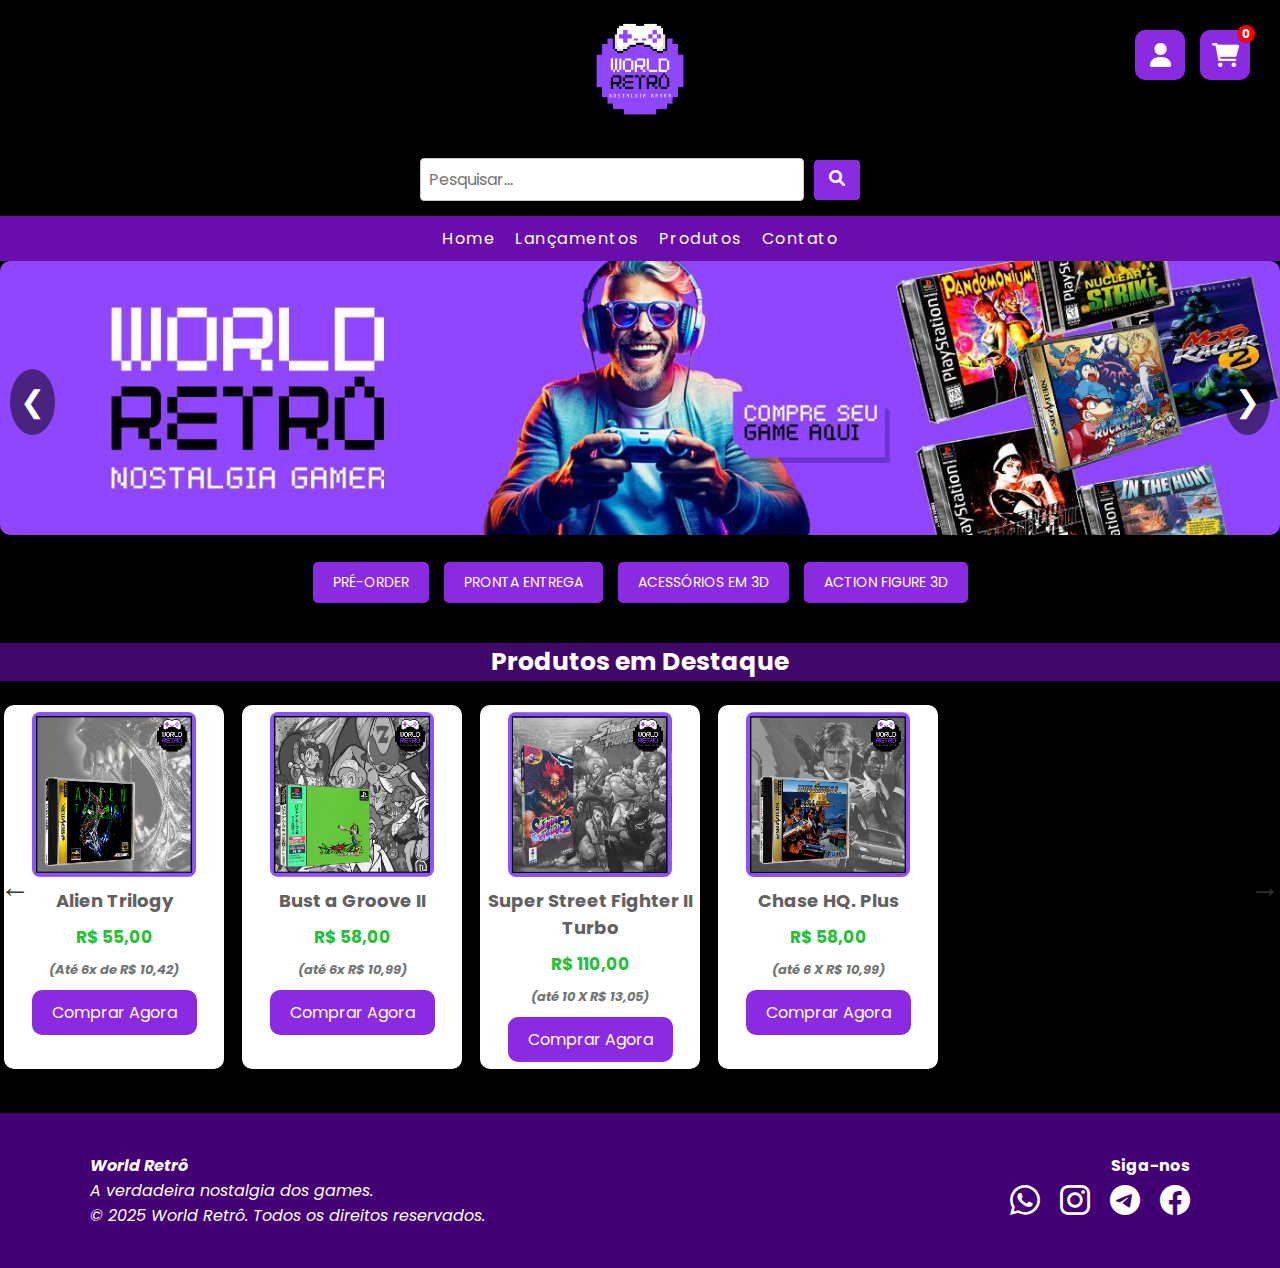
==== commit 5c6ddb3b: "." ====
--- a/index.html
+++ b/index.html
@@ -16,60 +16,58 @@
   <!-- Cabeçalho e logo -->
   <header id="home">
     <div class="interface">
-        <a href="https://www.seusite.com" class="logo">
+        <a href="index.html" class="logo">
             <img src="imagens/logo.png" alt="Logo World Retrô">
         </a>
         <!-- Outros elementos da interface podem ser adicionados aqui -->
     </div>
 
     <!-- Botão Hamburguer -->
-      <div class="hamburger-menu">
-        <i class="fas fa-bars" aria-label="Abrir menu"></i>
-      </div>
+    <div class="hamburger-menu">
+      <i class="fas fa-bars" aria-label="Abrir menu"></i>
+    </div>
 
     <!-- Campo de pesquisa -->
     <div class="search">
-        <input type="text" placeholder="Pesquisar..." aria-label="Pesquisar produtos">
-        <button type="submit"><i class="fas fa-search"></i></button>
-      </div>
+      <input type="text" placeholder="Pesquisar..." aria-label="Pesquisar produtos">
+      <button type="submit"><i class="fas fa-search"></i></button>
+    </div>
 
     <!-- Menu de navegação -->
-      <nav>
-        <div class="nav-menu">
-          <a href="#home" class="menu-link">Home</a>
-          <a href="#about">Lançamentos</a>
-          <a href="produtos.html">Produtos</a>
-          <a href="contato.html">Contato</a>
-        </div>
-      </nav>
+    <nav>
+      <div class="nav-menu">
+        <a href="#home" class="menu-link">Home</a>
+        <a href="#about">Lançamentos</a>
+        <a href="produtos.html">Produtos</a>
+        <a href="contato.html">Contato</a>
+      </div>
+    </nav>
 
     <!-- Ações: Cadastro e Carrinho -->
-      <div class="actions">
-        <div class="cadastro">
-          <a href="#cadastro" id="btnCadastro"><i class="fa fa-user"></i></a>
-        </div>
-        <div class="cart">
-            <a href="#">
-                <i class="fas fa-shopping-cart"></i>
-            </a>
-        </div>
-        
+    <div class="actions">
+      <div class="cadastro">
+        <a href="#cadastro" id="btnCadastro"><i class="fa fa-user"></i></a>
+      </div>
+      <div class="cart">
+        <a href="carrinho.html">
+          <i class="fas fa-shopping-cart"></i>
+          <span id="cartCount">0</span> <!-- Contador de itens no carrinho -->
+        </a>
       </div>
     </div>
+  </header>
 
-<!-- Banners -->
-    <div class="banner-container">
-        <div class="banner active">
-          <img src="imagens/banner1.jpeg" alt="Banner 1">
-        </div>
-        <div class="banner">
-          <img src="imagens/banner2.jpeg" alt="Banner 2">
-        </div>
-        <span class="arrow left">&#10094;</span>
-        <span class="arrow right">&#10095;</span>
-    </div>      
-
-  </header>
+  <!-- Banners -->
+  <div class="banner-container">
+    <div class="banner active">
+      <img src="imagens/banner1.jpeg" alt="Banner 1">
+    </div>
+    <div class="banner">
+      <img src="imagens/banner2.jpeg" alt="Banner 2">
+    </div>
+    <span class="arrow left">&#10094;</span>
+    <span class="arrow right">&#10095;</span>
+  </div>      
 
   <!-- Início das categorias -->
   <main>
@@ -96,7 +94,7 @@
           <h3>Alien Trilogy</h3>
           <p class="preco">R$ 55,00</p>
           <p class="desconto">(Até 6x de R$ 10,42)</p>
-          <button>Comprar Agora</button>
+          <button onclick="addToCart('Alien Trilogy', 'R$ 55,00')">Comprar Agora</button>
         </div>
 
         <div class="produto-card">
@@ -104,7 +102,7 @@
           <h3>Bust a Groove II</h3>
           <p class="preco">R$ 58,00</p>
           <p class="desconto">(até 6x R$ 10,99)</p>
-          <button>Comprar Agora</button>
+          <button onclick="addToCart('Bust a Groove II', 'R$ 58,00')">Comprar Agora</button>
         </div>
 
         <div class="produto-card">
@@ -112,7 +110,7 @@
           <h3>Super Street Fighter II Turbo</h3>
           <p class="preco">R$ 110,00</p>
           <p class="desconto">(até 10 X R$ 13,05)</p>
-          <button>Comprar Agora</button>
+          <button onclick="addToCart('Super Street Fighter II Turbo', 'R$ 110,00')">Comprar Agora</button>
         </div>
 
         <div class="produto-card">
@@ -120,8 +118,9 @@
           <h3>Chase HQ. Plus</h3>
           <p class="preco">R$ 58,00</p>
           <p class="desconto">(até 6 X R$ 10,99)</p>
-          <button>Comprar Agora</button>
-          </div>
+          <button onclick="addToCart('Chase HQ. Plus', 'R$ 58,00')">Comprar Agora</button>
+        </div>
+
         </div>
 
         <button class="scroll-right">&#8594;</button> <!-- seta para a direita -->
@@ -129,31 +128,34 @@
       </div>
     </section>
 
-  <!-- Área de Login -->
-
-<section id="login" class="login-section">
-
-  <div class="login-container">
-    <h2>Login</h2>
-
-    <form action="worldretro.js" method="POST" class="login-form">
-      <label for="email">Email:</label>
-      <input type="email" id="email" name="email" placeholder="Digite seu email" required>
-
-      <label for="senha">Senha:</label>
-      <input type="password" id="senha" name="senha" placeholder="Digite sua senha" required>
-
-      <button type="submit" class="login-button">Entrar</button>
-    </form>
-
-    <p class="cadastro-link">
-      Não tem uma conta? <a href="#cadastro"> Cadastre-se aqui!</a>
-    </p>
-  </div>
-</section>
   </main>
 
   <script src="worldretro.js"></script>
+
+  <script>
+// Função para adicionar um produto ao carrinho
+function addToCart(productName, productPrice) {
+  let cart = JSON.parse(localStorage.getItem('cart')) || [];  // Carrega o carrinho do localStorage
+
+  const product = { name: productName, price: productPrice };  // Cria um objeto com o nome e preço do produto
+  cart.push(product);  // Adiciona o produto ao carrinho
+
+  // Salva o carrinho no localStorage
+  localStorage.setItem('cart', JSON.stringify(cart));
+
+  updateCartCount();  // Atualiza o contador do carrinho
+}
+
+// Função para atualizar o contador de itens no carrinho
+function updateCartCount() {
+  const cart = JSON.parse(localStorage.getItem('cart')) || [];
+  const cartCount = document.getElementById('cartCount');  // Este é o ID onde o número de itens será exibido
+  cartCount.textContent = cart.length;  // Atualiza o contador com a quantidade de itens
+}
+
+// Inicializa o contador de itens no carrinho ao carregar a página
+updateCartCount();
+</script>
 
   <!-- Rodapé -->
   <footer>
--- a/style.css
+++ b/style.css
@@ -57,76 +57,76 @@
     display: flex;
     justify-content: center;
     align-items: center;
-    width: 80%;
-    margin: 10px 0;
-
-    .search input {
-        width: 20%;
-        padding: 8px;
-        border: 1px solid #ccc;
-        border-radius: 4px;
-        font-size: 16px;
-    }
-
-    .search button {
-        background-color: blueviolet;
-        border: none;
-        padding: 10px 15px;
-        cursor: pointer;
-        border-radius: 4px;
-        margin-left: 5px;
-    }
-
-    .search button i {
-        color: white;
-        font-size: 16px;
-    }
-}
+    width: 100%; /* Ajuste para garantir que ocupe toda a largura disponível */
+    margin: 15px 0;
+}
+
+.search input {
+    width: 30%; /* Ajuste o tamanho do input para ficar proporcional */
+    padding: 8px;
+    border: 1px solid #ccc;
+    border-radius: 4px;
+    font-size: 16px;
+}
+
+.search button {
+    background-color: blueviolet;
+    border: none;
+    padding: 10px 15px;
+    cursor: pointer;
+    border-radius: 4px;
+    margin-left: 10px; /* Um pouco mais de espaço entre o botão e o input */
+}
+
+.search button i {
+    color: white;
+    font-size: 16px;
+}
+
 
 /*menu*/
 nav {
     width: 100%;
-
-
-    .nav-menu {
-        background-color: blueviolet;
-        padding: 10px;
-        margin-top: 10px;
-        display: flex;
-        justify-content: center;
-        align-items: center;
-        gap: 20px;
-        width: 100%;
-        z-index: 999;
-        flex-wrap: wrap;
-    }
-
-    .nav-menu a {
-        color: white;
-        text-decoration: none;
-        font-size: 16px;
-        letter-spacing: 1.5px;
-        transition: var(--transition);
-    }
-
-    .nav-menu a:hover {
-        display: inline-block;
-        transform: scale(1.07);
-        transition: .2s;
-        letter-spacing: 2px;
-    }
-
-    .hamburger-menu {
-        display: none;
-    }
-
-    .actions {
-        position: absolute;
-        top: 30px;
-        right: 20px;
-        display: flex;
-        gap: 5px;
-    }
+}
+
+.nav-menu {
+    background-color: blueviolet;
+    padding: 10px;
+    margin-top: 10px;
+    display: flex;
+    justify-content: center;
+    align-items: center;
+    gap: 20px;
+    width: 100%;
+    z-index: 999;
+    flex-wrap: wrap;
+}
+
+.nav-menu a {
+    color: white;
+    text-decoration: none;
+    font-size: 16px;
+    letter-spacing: 1.5px;
+    transition: var(--transition);
+}
+
+.nav-menu a:hover {
+    display: inline-block;
+    transform: scale(1.07);
+    transition: .2s;
+    letter-spacing: 2px;
+}
+
+.hamburger-menu {
+    display: none;
+}
+
+.actions {
+    position: absolute;
+    top: 30px;
+    right: 20px;
+    display: flex;
+    gap: 5px;
 }
 
 .cadastro, .cart {
@@ -142,16 +142,37 @@
     align-items: center;
     width: 50px;
     height: 50px;
-
-    .cadastro a, .cart a {
-        text-decoration: none;
-        color: var(--text-color);
-        font-size: 24px;
-    }
-
-    .cadastro a:hover, .cart a:hover {
-        transform: scale(1.07);
-    }
+}
+
+.cadastro a, .cart a {
+    text-decoration: none;
+    color: var(--text-color);
+    font-size: 24px;
+}
+
+.cadastro a:hover, .cart a:hover {
+    transform: scale(1.07);
+}
+
+/* Contador de itens no carrinho */
+.cart {
+    position: relative;
+}
+
+.cart span {
+    position: absolute;
+    top: -5px;
+    right: -5px;
+    background-color: red;
+    color: white;
+    font-size: 12px;
+    font-weight: bold;
+    border-radius: 50%;
+    width: 18px;
+    height: 18px;
+    display: flex;
+    justify-content: center;
+    align-items: center;
 }
 
 /* Contêiner do banner */
@@ -159,355 +180,590 @@
     position: relative;
     width: 100%;
     overflow: hidden;
+}
   
-    /* Estilo para cada banner */
-    .banner {
-        display: none; 
-        width: 100%;
-    }
-    
-    .banner img {
-        width: 100%;
-        height: auto;
-        border-radius: 10px;
-    }
-    
-    /* Apenas o banner ativo será exibido */
-    .banner.active {
-        display: block;
-    }
-    
-    /* Estilo das setas de navegação */
-    .arrow {
-        position: absolute;
-        top: 50%;
-        transform: translateY(-50%);
-        font-size: 30px;
-        color: white;
-        background-color: rgba(0, 0, 0, 0.5);
-        padding: 10px;
-        cursor: pointer;
-        border-radius: 50%;
-        z-index: 999;
-    }
-    
-    .arrow.left {
-        left: 10px;
-    }
-    
-    .arrow.right {
-        right: 10px;
-    }
+/* Estilo para cada banner */
+.banner {
+    display: none; 
+    width: 100%;
+}
+
+.banner img {
+    width: 100%;
+    height: auto;
+    border-radius: 10px;
+}
+
+/* Apenas o banner ativo será exibido */
+.banner.active {
+    display: block;
+}
+
+/* Estilo das setas de navegação */
+.arrow {
+    position: absolute;
+    top: 50%;
+    transform: translateY(-50%);
+    font-size: 30px;
+    color: white;
+    background-color: rgba(0, 0, 0, 0.5);
+    padding: 10px;
+    cursor: pointer;
+    border-radius: 50%;
+    z-index: 999;
+}
+
+.arrow.left {
+    left: 10px;
+}
+
+.arrow.right {
+    right: 10px;
 }
 
 .voltar-menu {
     margin: 8px 0;
     text-align: left;
-  
-    .btn-voltar {
-        display: inline-block;
-        font-size: 14px;
-        margin-left: 10px;
-        padding: 8px 16px;
-        background-color: blueviolet;
-        color: white;
-        text-decoration: none;
-        border-radius: 5px;
-        transition: background-color 0.3s ease;
-    }
-    
-    .btn-voltar:hover {
-        background-color: darkviolet;
-    }
-}
-  
+}
+
+.btn-voltar {
+    display: inline-block;
+    font-size: 14px;
+    margin-left: 10px;
+    padding: 8px 16px;
+    background-color: blueviolet;
+    color: white;
+    text-decoration: none;
+    border-radius: 5px;
+    transition: background-color 0.3s ease;
+}
+
+.btn-voltar:hover {
+    background-color: darkviolet;
+}
+
 /* Categorias */
 .categorias {
     margin: 20px 0;
     text-align: center;
-
-    .cate ul {
-        list-style: none;
-        display: flex;
-        justify-content: center;
-        gap: 15px;
-    }
-
-    .cate button {
-        padding: 10px 20px;
-        font-size: 14px;
-        background-color: var(--primary-color);
-        color: var(--text-color);
-        border: none;
-        border-radius: 5px;
-        cursor: pointer;
-        transition: var(--transition);
-    }
-
-    .cate button:hover {
-        background-color: var(--secondary-color);
-        transform: scale(1.07);
-    }
-}
+}
+
+.cate ul {
+    list-style: none;
+    display: flex;
+    justify-content: center;
+    gap: 15px;
+}
+
+.cate button {
+    padding: 10px 20px;
+    font-size: 14px;
+    background-color: var(--primary-color);
+    color: var(--text-color);
+    border: none;
+    border-radius: 5px;
+    cursor: pointer;
+    transition: var(--transition);
+}
+
+.cate button:hover {
+    background-color: var(--secondary-color);
+    transform: scale(1.07);
+}
+
 
 /* Produtos */
 .produtos {
     margin: 40px 0;
     text-align: center;
-
-    .produtos-container {
-        position: relative;
-        display: flex;
-        align-items: center;
-    }
-
-    .produtos h2 {
-        font-size: 25px;
-        margin-top: 10px;
-        margin-bottom: 20px;
-        background-color: #8159868c;
-    }
-
-    .produtos-lista {
-        display: flex;
-        gap: 10px;
-        overflow: hidden;  /* Esconde a rolagem */
-        width: 100%; /* Define a largura máxima do container */
-    }
-
-    .produto-card {
-        background-color: #fff;
-        border-radius: 10px;
-        box-shadow: 0 4px 10px rgba(0, 0, 0, 0.1);
-        overflow: hidden;
-        text-align: center;
-        transition: var(--transition);
-        width: 45%;  /* Ajuste o tamanho conforme necessário */
-        padding: 7px;
-        margin: 0; /* Remover a margem para os cards ficarem alinhados no scroll */
-    }
-
-    .scroll-left, .scroll-right {
-        background-color: transparent;
-        border: none;
-        font-size: 30px;
-        color: #333;
-        position: absolute;
-        top: 50%;
-        transform: translateY(-50%);
-        cursor: pointer;
-        z-index: 10;
-    }
-
-    .scroll-left {
-        left: 0;
-    }
-
-    .scroll-right {
-        right: 0;
-    }
-
-    .scroll-left:hover, .scroll-right:hover {
-        color: #6c63ff; /* Mudar a cor na interação */
-    }
-
-    /* Adiciona um estilo de rolagem (opcional) */
-    .produtos-lista::-webkit-scrollbar {
-        height: 8px; /* Altura da barra de rolagem */
-    }
-
-    .produtos-lista::-webkit-scrollbar-thumb {
-        background-color: rgba(0, 0, 0, 0.5);
-        border-radius: 4px;
-    }
-
-    .produto-card:hover {
-        transform: scale(1.05);
-        box-shadow: 0 6px 15px rgba(0, 0, 0, 0.2);
-    }
-
-    .produto-card img {
-        width: 100%;
-        height: auto;
-        border-radius: 8px;
-    }
-
-    .produto-card h3 {
-        color: rgb(97, 97, 97);
-        font-size: 18px;
-        margin: 10px 0;
-    }
-
-    .produto-card .preco {
-        font-size: 17px;
-        font-weight: bold;
-        color: #3ff153;
-        margin: 10px 0;
-        text-shadow: 0px 1px 0px rgba(0, 0, 0, 0.388);
-    }
-
-    .produto-card .desconto {
-        font-size: 13px;
-        font-weight: bold;
-        color: #737573;
-        margin: 10px 0;
-    }
-
-    .produto-card button {
-        background-color: var(--primary-color);
-        color: #fff;
-        padding: 10px 20px;
-        border: none;
-        border-radius: 10px;
-        cursor: pointer;
-        font-size: 16px;
-        transition: var(--transition);
-    }
-
-    .produto-card button:hover {
-        background-color: var(--secondary-color);
-    }
-}
-
-/* Estilo da área de login */
-
-.login-section {
+}
+.produtos-container {
+    position: relative;
+    display: flex;
+    align-items: center;
+}
+
+.produtos h2 {
+    font-size: 25px;
+    margin-top: 10px;
+    margin-bottom: 20px;
+    background-color: #6a0dad99;
+}
+
+.produtos-lista {
+    display: flex;
+    gap: 10px;
+    overflow: hidden;
+    width: 100%;
+}
+
+.produto-card {
+    background-color: #fff;
+    border-radius: 10px;
+    box-shadow: 0 4px 10px rgba(0, 0, 0, 0.1);
+    overflow: hidden;
+    text-align: center;
+    transition: var(--transition);
+    width: 220px;
+    padding: 7px;
+    margin: 4px;
+}
+
+.scroll-left, .scroll-right {
+    background-color: transparent;
+    border: none;
+    font-size: 30px;
+    color: #333;
+    position: absolute;
+    top: 50%;
+    transform: translateY(-50%);
+    cursor: pointer;
+    z-index: 10;
+}
+
+.scroll-left {
+    left: 0;
+}
+
+.scroll-right {
+    right: 0;
+}
+
+.scroll-left:hover, .scroll-right:hover {
+    color: #6c63ff;
+}
+
+/* Adiciona um estilo de rolagem (opcional) */
+.produtos-lista::-webkit-scrollbar {
+    height: 8px;
+}
+
+.produtos-lista::-webkit-scrollbar-thumb {
+    background-color: rgba(0, 0, 0, 0.5);
+    border-radius: 4px;
+}
+
+.produto-card:hover {
+    transform: scale(1.05);
+    box-shadow: 0 6px 15px rgba(0, 0, 0, 0.2);
+}
+
+.produto-card img {
+    width: 80%;
+    max-width: 200px;
+    height: auto;
+    border-radius: 8px;
+    display: block;
+    margin: 0 auto;
+}
+
+/* Estilo para o parcelamento */
+.produto-card .parcelamento {
+    font-size: 14px;
+    color: #c10d0d;
+    margin-top: 3px;
+    font-style: italic;
+    font-weight: bold;
+    visibility: visible;
+    margin-bottom: 15px;
+}
+
+.produto-card h3 {
+    color: rgb(97, 97, 97);
+    font-size: 18px;
+    margin: 10px 0;
+}
+
+.produto-card .preco {
+    font-size: 17px;
+    font-weight: bold;
+    color: #27c038;
+    margin: 10px 0;
+}
+
+.produto-card .desconto {
+    font-size: 13px;
+    font-weight: bold;
+    color: #737573;
+    margin: 10px 0;
+    font-style: italic;
+}
+
+.produto-card button {
+    background-color: var(--primary-color);
+    color: #fff;
+    padding: 10px 20px;
+    border: none;
+    border-radius: 10px;
+    cursor: pointer;
+    font-size: 16px;
+    transition: var(--transition);
+}
+
+.produto-card button:hover {
+    background-color: var(--secondary-color);
+}
+
+/* Estilos para o ícone do carrinho */
+.cart {
+    position: relative;
+  }
+  
+  .cart a {
+    display: flex;
+    align-items: center;
+    justify-content: center;
+  }
+  
+  #cartCount {
+    position: absolute;
+    top: -5px;
+    right: -5px;
+    background-color: red;
+    color: white;
+    border-radius: 50%;
+    padding: 3px 8px;
+    font-size: 12px;
+  }  
+
+/* Modal - Estilos */
+.modal {
+    display: none;
+    position: fixed;
+    z-index: 1;
+    left: 0;
+    top: 0;
+    width: 100%;
+    height: 100%;
+    overflow: auto;
+    background-color: rgba(0, 0, 0, 0.4);
+}
+
+#modalImage {
+    max-width: 80%;
+    max-height: 300px;
+    object-fit: contain;
+    margin-bottom: 20px;
+}
+
+.modal-content {
+    display: flex;
+    flex-direction: column;
+    align-items: center;
+    justify-content: center;
+    background-color: #fff;
+    margin: 15% auto;
+    padding: 20px;
+    border: 1px solid #888;
+    width: 80%;
+    max-width: 800px;
+    text-align: center;
+    position: relative;
+}
+
+.close {
+    color: #aaa;
+    font-size: 28px;
+    font-weight: bold;
+    position: absolute;
+    top: 10px;
+    right: 10px;
+}
+
+.close:hover,
+.close:focus {
+    color: black;
+    text-decoration: none;
+    cursor: pointer;
+}
+
+/* Estilo para o preço no modal */
+#modalPrice {
+    color: rgb(34, 215, 34);
+    font-weight: bold;
+    font-size: 28px;
+    text-align: center;
+    display: block;
+    margin: 10px auto;
+}
+
+/* Centralizar a seção do preço */
+.price-container {
+    text-align: center;
+    width: 100%;
+    margin-top: 10px;
+}
+
+#parcelamento {
+    font-size: 16px;
+    color: #c10d0d;
+    margin-top: 3px;
+    font-style: italic;
+    font-weight: bold;
+}
+
+#modalDescription {
+    font-size: 16px;
+    line-height: 1.5;
+    color: #333;
+    margin-top: 20px;
+    padding: 10px;
+    background-color: #f9f9f9;
+    border-radius: 5px;
+    box-shadow: 0 2px 10px rgba(0, 0, 0, 0.1);
+    max-width: 500px;
+    word-wrap: break-word;
+    text-align: center;
+    white-space: pre-line;
+}
+
+/* Botão Adicionar ao Carrinho */
+#addToCart {
+    padding: 12px 20px;
+    background-color: var(--primary-color);
+    color: white;
+    border: none;
+    border-radius: 5px;
+    margin-top: 10px;
+    cursor: pointer;
+}
+
+#addToCart:hover {
+    background-color: #0056b3;
+}
+
+/* Estilo para o formulário de cálculo de frete */
+.frete {
+    text-align: center;
+    margin-top: 10px;
+    padding: 15px;
+    background-color: #f9f9f9;
+    border-radius: 8px;
+    box-shadow: 0 2px 10px rgba(0, 0, 0, 0.1);
+    width: 100%;
+    max-width: 900px;
+    margin-left: auto;
+    margin-right: auto;
     display: flex;
     justify-content: center;
     align-items: center;
-    padding: 40px 20px;
+    height: 80px;
+}
+
+/* Ajuste do campo de input */
+.frete input {
+    padding: 10px;
+    width: 70%;
+    border: 1px solid #ccc;
+    border-radius: 5px;
+    font-size: 16px;
+    margin-right: 10px;
+}
+
+/* Ajuste do botão */
+.frete button {
+    background-color: var(--primary-color);
+    color: white;
+    border: none;
+    padding: 10px 20px;
+    border-radius: 5px;
+    font-size: 16px;
+    cursor: pointer;
+}
+
+/* Efeito de hover para o botão de calcular frete */
+.frete button:hover {
+    background-color: var(--secondary-color);
+}
+
+/* Estilo para mostrar o resultado do frete */
+#freteResultado {
+    font-size: 18px;
+    color: #27c038;
+    margin-top: 15px;
+}
+
+/* Ajustes para o botão de "Adicionar ao Carrinho" */
+#addToCart {
+    padding: 8px 15px;
+    background-color: var(--primary-color);
+    color: white;
+    border: none;
+    border-radius: 5px;
+    font-size: 14px;
+    cursor: pointer;
+    margin-top: 10px;
+    transition: background-color 0.3s;
+    display: inline-block;
+}
+
+/* Efeito de hover para o botão de "Adicionar ao Carrinho" */
+#addToCart:hover {
+    background-color: var(--secondary-color);
+}
+
+/* Estilo da área de login */
+
+.login-section {
+    display: flex;
+    justify-content: center;
+    align-items: center;
+    padding: 20px 20px;
     background-color: #000000;
-
+}
   
-    .login-container {
-        width: 100%;
-        max-width: 400px;
-        background-color: var(--primary-color);
-        padding: 20px;
-        border-radius: 10px;
-        box-shadow: 0 4px 8px rgba(0, 0, 0, 0.1);
-    }
-    
-    .login-container h2 {
-        text-align: center;
-        margin-bottom: 20px;
-        font-size: 24px;
-        color: #ffffff;
-    }
-    
-    .login-form {
-        display: flex;
-        flex-direction: column;
-    }
-    
-    .login-form label {
-        margin-bottom: 5px;
-        font-size: 14px;
-        color: #ffffff;
-    }
-    
-    .login-form input {
-        padding: 10px;
-        margin-bottom: 15px;
-        border: 1px solid #ccc;
-        border-radius: 5px;
-        font-size: 14px;
-    }
-    
-    .login-form input:focus {
-        border-color: #0b0b0b;
-        outline: none;
-    }
-    
-    .login-button {
-        padding: 10px 20px;
-        background-color: #363434;
-        color: #fff;
-        border: none;
-        border-radius: 8px;
-        font-size: 16px;
-        cursor: pointer;
-        transition: background-color 0.3s;
-    }
-    
-    .login-button:hover {
-        background-color: #0cf700;
-    }
-    
-    .cadastro-link {
-        text-align: center;
-        margin-top: 15px;
-        font-size: 13px;
-        font-weight: bold;
-        font-style: italic;
-    }
-    
-    .cadastro-link a {
-        color: #ffffff;
-        text-decoration: none;
-    }
-    
-    .cadastro-link a:hover {
-        text-decoration: underline;
-    }
-}
+.login-container {
+    width: 100%;
+    max-width: 480px;
+    background-color: var(--primary-color);
+    padding: 20px;
+    border-radius: 10px;
+    margin-bottom: 20px;
+    box-shadow: 0 4px 8px rgba(0, 0, 0, 0.1);
+}
+
+.login-container h2 {
+    text-align: center;
+    margin-bottom: 20px;
+    font-size: 24px;
+    color: #ffffff;
+}
+
+.login-form {
+    display: flex;
+    flex-direction: column;
+}
+
+.login-form label {
+    margin-bottom: 5px;
+    font-size: 14px;
+    color: #ffffff;
+}
+
+.login-form input {
+    padding: 10px;
+    margin-bottom: 15px;
+    border: 1px solid #ccc;
+    border-radius: 5px;
+    font-size: 14px;
+}
+
+.login-form input:focus {
+    border-color: #0b0b0b;
+    outline: none;
+}
+
+.login-button {
+    padding: 10px 20px;
+    background-color: #363434;
+    color: #fff;
+    border: none;
+    border-radius: 8px;
+    font-size: 16px;
+    cursor: pointer;
+    transition: background-color 0.3s;
+}
+
+.login-button:hover {
+    background-color: #0cf700;
+}
+
+.cadastro-link {
+    text-align: center;
+    margin-top: 15px;
+    font-size: 13px;
+    font-weight: bold;
+    font-style: italic;
+}
+
+.cadastro-link a {
+    color: #ffffff;
+    text-decoration: none;
+}
+
+.cadastro-link a:hover {
+    text-decoration: underline;
+}
+
 
 /* Rodapé */
 footer {
-    background-color: #9f6da5;
+    background-color: #59009dbc;
     color: var(--text-color);
     padding: 40px 20px;
     text-align: center;
-
-
-    .footer-container {
-        display: flex;
-        justify-content: space-between;
-        align-items: flex-start;
-        max-width: 1100px;
-        margin: 0 auto;
-        flex-wrap: wrap;
-        gap: 20px;
-    }
-
-    .footer-info,
-    .footer-social {
-        flex: 1; 
-        min-width: 300px;
-    }
-
-    .footer-info {
-        text-align: left;
-        font-style: italic;
-    }
-
-    .footer-social {
-        text-align: right;
-    }
-
-    .social-icons {
-        display: flex;
-        justify-content: flex-end;
-        gap: 20px;
-    }
-
-    .social-icon {
-        font-size: 30px;
-        color: var(--text-color);
-        transition: var(--transition);
-    }
-
-    .social-icon:hover {
-        transform: scale(1.1);
-    }
-}
+}
+
+.footer-container {
+    display: flex;
+    justify-content: space-between;
+    align-items: flex-start;
+    max-width: 1100px;
+    margin: 0 auto;
+    flex-wrap: wrap;
+    gap: 20px;
+}
+
+.footer-info,
+.footer-social {
+    flex: 1; 
+    min-width: 300px;
+}
+
+.footer-info {
+    text-align: left;
+    font-style: italic;
+}
+
+.footer-social {
+    text-align: right;
+}
+
+.social-icons {
+    display: flex;
+    justify-content: flex-end;
+    gap: 20px;
+}
+
+.social-icon {
+    font-size: 30px;
+    color: var(--text-color);
+    transition: var(--transition);
+}
+
+.social-icon:hover {
+    transform: scale(1.1);
+}
+
 
 @media (max-width: 430px) {
+
+    .cart {
+        position: relative;
+      }
+    
+      .nav-menu {
+        display: none; /* Esconde o menu em telas menores */
+      }
+    
+      .hamburger-menu {
+        display: block; /* Mostra o menu hamburguer em telas menores */
+      }
+    
+      .produtos-container {
+        flex-direction: column; /* Exibe os produtos em uma coluna */
+        align-items: center;
+      }
+    
+      .produto-card {
+        margin-bottom: 20px;
+      }
 
     .hamburger-menu i {
         font-size: 30px;
         margin-left: 10px;
         display: block;
+
     }
 
     nav {
@@ -534,6 +790,9 @@
 
     .hamburger-menu {
         display: flex;
+        justify-content: center; /* Centraliza horizontalmente */
+        align-items: center;     /* Centraliza verticalmente */
+        width: 100%;             /* Garante que a largura ocupe 100% da tela */
     }
 
     .cadastro, .cart {
@@ -762,3 +1021,25 @@
         color: #6a0dad;
     }
 }
+
+/* Responsividade para dispositivos móveis */
+@media (max-width: 768px) {
+    .modal-content {
+        width: 80%;
+    }
+
+    #cep {
+        width: 100%;
+        margin-bottom: 10px;
+    }
+
+    #calcularFrete {
+        width: 100%;
+    }
+
+    #modalImage {
+        max-width: 85%; /* Reduz a largura da imagem */
+        max-height: 250px; /* Define um limite menor para altura */
+    }
+}
+
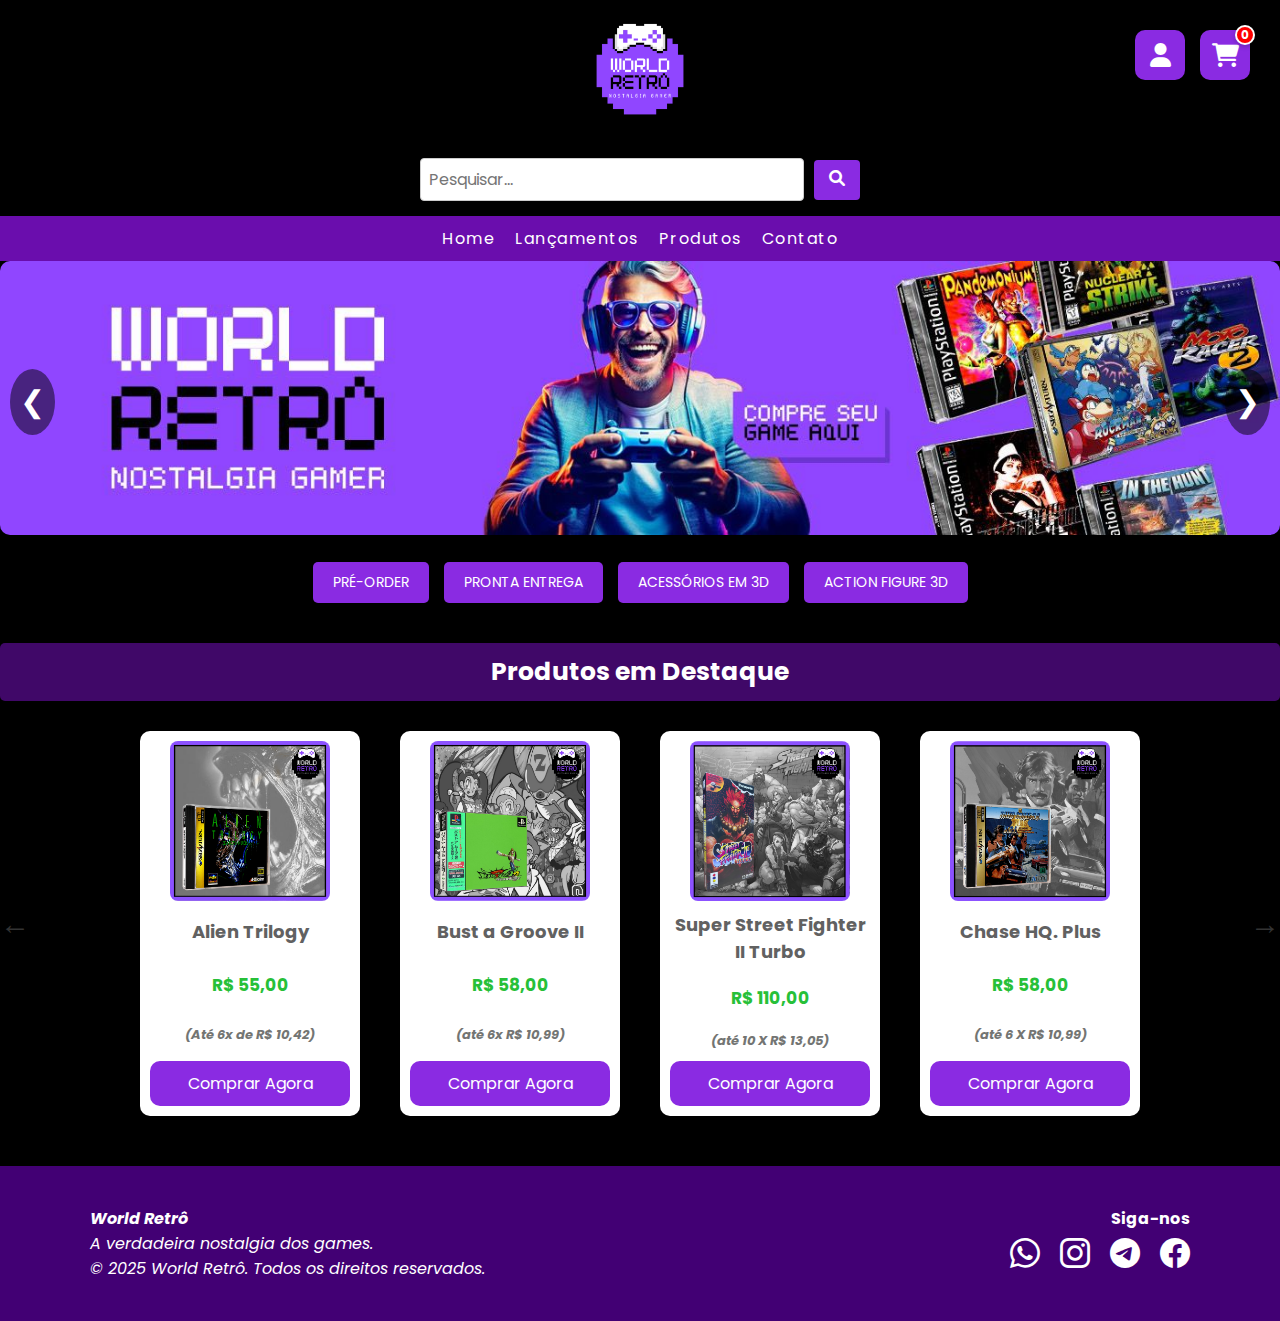
==== commit 827383f9: "." ====
--- a/index.html
+++ b/index.html
@@ -3,6 +3,10 @@
 <head>
   <meta charset="UTF-8">
   <meta name="viewport" content="width=device-width, initial-scale=1.0">
+  <meta name="description" content="Loja retrô de games clássicos e nostálgicos. Encontre Alien Trilogy, Bust a Groove II e muito mais!">
+  <meta name="keywords" content="jogos antigos, sega, ps1, retro games, world retrô">
+  <meta name="author" content="World Retrô">
+  <!--Links-->
   <link rel="stylesheet" href="style.css">
   <link rel="stylesheet" href="https://cdnjs.cloudflare.com/ajax/libs/font-awesome/6.0.0-beta3/css/all.min.css">
   <link rel="shortcut icon" href="imagens/favicon.png" type="image/x-icon">
@@ -133,6 +137,31 @@
   <script src="worldretro.js"></script>
 
   <script>
+  //banners
+  let currentBanner = 0;
+  const banners = document.querySelectorAll('.banner');
+  const arrows = document.querySelectorAll('.arrow');
+
+  function showBanner(index) {
+    banners.forEach((banner, i) => {
+      banner.classList.toggle('active', i === index);
+    });
+  }
+
+  arrows.forEach((arrow) => {
+    arrow.addEventListener('click', () => {
+      currentBanner = arrow.classList.contains('right')
+        ? (currentBanner + 1) % banners.length
+        : (currentBanner - 1 + banners.length) % banners.length;
+      showBanner(currentBanner);
+    });
+  });
+
+  setInterval(() => {
+    currentBanner = (currentBanner + 1) % banners.length;
+    showBanner(currentBanner);
+  }, 5000); // Altere o tempo em milissegundos conforme necessário
+
 // Função para adicionar um produto ao carrinho
 function addToCart(productName, productPrice) {
   let cart = JSON.parse(localStorage.getItem('cart')) || [];  // Carrega o carrinho do localStorage
--- a/style.css
+++ b/style.css
@@ -11,6 +11,7 @@
     --transition: .2s;
 }
 
+/* Reset de estilos globais */
 * {
     margin: 0;
     padding: 0;
@@ -28,13 +29,13 @@
     margin: 0;
 }
 
+/* Estilos do cabeçalho */
 header {
     position: relative;
     background-color: var(--background-color);
     width: 100%;
 }
 
-/* Cabeçalho e logo */
 .interface {
     display: flex;
     flex-direction: column;
@@ -43,7 +44,7 @@
     padding: 10px;
     width: 100%;
 }
-    
+
 header .logo img {
     width: 100px;
     height: auto;
@@ -51,18 +52,17 @@
     cursor: pointer;
 }
 
-
 /* Estilos do campo de pesquisa */
 .search {
     display: flex;
     justify-content: center;
     align-items: center;
-    width: 100%; /* Ajuste para garantir que ocupe toda a largura disponível */
+    width: 100%;
     margin: 15px 0;
 }
 
 .search input {
-    width: 30%; /* Ajuste o tamanho do input para ficar proporcional */
+    width: 30%;
     padding: 8px;
     border: 1px solid #ccc;
     border-radius: 4px;
@@ -75,7 +75,7 @@
     padding: 10px 15px;
     cursor: pointer;
     border-radius: 4px;
-    margin-left: 10px; /* Um pouco mais de espaço entre o botão e o input */
+    margin-left: 10px;
 }
 
 .search button i {
@@ -83,8 +83,7 @@
     font-size: 16px;
 }
 
-
-/*menu*/
+/* Estilos do menu */
 nav {
     width: 100%;
 }
@@ -121,6 +120,7 @@
     display: none;
 }
 
+/* Estilos das ações do menu (cadastro, carrinho) */
 .actions {
     position: absolute;
     top: 30px;
@@ -154,7 +154,7 @@
     transform: scale(1.07);
 }
 
-/* Contador de itens no carrinho */
+/* Estilos do contador de itens no carrinho */
 .cart {
     position: relative;
 }
@@ -163,28 +163,226 @@
     position: absolute;
     top: -5px;
     right: -5px;
-    background-color: red;
-    color: white;
-    font-size: 12px;
+    background-color: #8e44ad;
+    color: white;
+    font-size: 14px;
     font-weight: bold;
     border-radius: 50%;
-    width: 18px;
-    height: 18px;
+    width: 20px;
+    height: 20px;
     display: flex;
     justify-content: center;
     align-items: center;
-}
-
-/* Contêiner do banner */
+    border: 2px solid white;
+    box-shadow: 0 2px 5px rgba(0, 0, 0, 0.2);
+    transition: all 0.3s ease-in-out;
+}
+
+.cart span:hover {
+    transform: scale(1.2);
+}
+
+/* Estilos do carrinho de compras */
+#cartItems {
+    margin-bottom: 20px;
+}
+
+/* Centralizando o h2 dentro da seção carrinho */
+.carrinho h2 {
+    text-align: center; /* Centraliza o texto */
+    margin: 0 auto; /* Remove margens extras e centraliza a seção */
+    font-size: 1.8em; /* Tamanho da fonte */
+    color: #ffffff; /* Cor de texto roxa, se quiser padronizar com a paleta */
+    margin-bottom: 10px;
+}
+  
+
+.cart-item {
+    display: flex;
+    align-items: center;
+    margin-bottom: 15px;
+    margin-left: 10px;
+    margin-right: 10px;
+    padding: 15px;
+    background-color: #f9f9f977;
+    border-radius: 8px;
+    box-shadow: 0 0 10px rgba(0, 0, 0, 0.1);
+}
+
+.cart-item .cart-item-image {
+    width: 80px; /* Ajuste o tamanho conforme necessário */
+    height: 80px;
+    object-fit: cover;
+    border-radius: 5px;
+    margin-right: 20px;
+}
+
+.cart-item .cart-item-details {
+    display: flex;
+    flex-grow: 1;
+    justify-content: space-between;
+    align-items: center;
+}
+
+.cart-item .cart-item-details p {
+    margin: 5px 0;
+}
+
+.cart-item .cart-item-details button {
+    background-color: #f44b61;
+    color: white;
+    padding: 5px 15px;
+    border: none;
+    border-radius: 5px;
+    cursor: pointer;
+}
+
+.cart-item .cart-item-details button:hover {
+    background-color: #e03a4d;
+}
+
+/* Estilos para o total e ações no carrinho */
+#cartTotal {
+    display: flex;
+    flex-direction: column;
+    align-items: center;
+    margin-top: 30px;
+}
+
+#cartTotal h3 {
+    font-size: 1.5em;
+    margin-bottom: 10px;
+}
+
+#cartTotal button {
+    background-color: #4CAF50;
+    color: white;
+    padding: 10px 20px;
+    border: none;
+    border-radius: 5px;
+    cursor: pointer;
+    margin: 5px;
+}
+
+#cartTotal button:hover {
+    background-color: #45a049;
+}
+
+/* Estilos para o botão de continuar comprando */
+#cartTotal button:nth-child(2) {
+    background-color: #f5a623;
+}
+
+#cartTotal button:nth-child(2):hover {
+    background-color: #e4941f;
+}
+
+/* Estilos para o menu de carrinho */
+.menu-carrinho {
+    background-color: #8e44ad; /* Cor de fundo roxa */
+    padding: 10px 20px;
+    text-align: center;
+    border-radius: 8px;
+    box-shadow: 0 4px 10px rgba(0, 0, 0, 0.2);
+  }
+  
+  .menu-carrinho a {
+    color: white; /* Cor do texto */
+    text-decoration: none; /* Remove o sublinhado */
+    font-size: 18px;
+    margin: 0 15px;
+    padding: 10px;
+    border-radius: 5px;
+    transition: background-color 0.3s ease, transform 0.3s ease;
+  }
+  
+  .menu-carrinho a:hover {
+    background-color: #56e03a; /* Cor de fundo ao passar o mouse */
+    transform: scale(1.05); /* Aumenta ligeiramente o botão */
+  }
+  
+  .menu-carrinho a:active {
+    background-color: #56e03a; /* Cor de fundo ao clicar */
+  }
+  
+  .menu-carrinho a:first-child {
+    margin-left: 0; /* Remove a margem esquerda do primeiro item */
+  }
+  
+  .menu-carrinho a:last-child {
+    margin-right: 0; /* Remove a margem direita do último item */
+  }
+
+/*Itens dentro da pagina do carrinho*/
+
+.carrinho-item {
+    display: flex;
+    align-items: center;
+    margin-bottom: 20px;
+    padding: 10px;
+    background-color: rgba(255, 255, 255, 0.26);
+    border-radius: 5px;
+    padding: 10px;
+    margin-left: 10px;
+    margin-right: 10px;
+}
+  
+.item-imagem img {
+    width: 100px;
+    height: auto;
+    margin-right: 20px;
+}
+  
+.item-info {
+    flex-grow: 1;
+}
+  
+.item-info span {
+    display: block;
+    margin-bottom: 5px;
+}
+  
+.item-info button {
+    background-color: #ff4d4d;
+    color: white;
+    border: none;
+    padding: 5px 10px;
+    cursor: pointer;
+    border-radius: 5px;
+}
+  
+.item-info button:hover {
+    background-color: #cc0000;
+}
+  
+#cartSummary {
+    text-align: right;
+    margin-top: 15px;
+    margin-right: 30px;
+}
+  
+#checkoutBtn {
+    background-color: #4CAF50;
+    color: white;
+    border: none;
+    margin-top: 10px;
+    padding: 10px 20px;
+    cursor: pointer;
+}
+  
+#checkoutBtn:hover {
+    background-color: #45a049;
+}
+
+/* Estilos do banner */
 .banner-container {
     position: relative;
     width: 100%;
     overflow: hidden;
 }
-  
-/* Estilo para cada banner */
+
 .banner {
-    display: none; 
+    display: none;
     width: 100%;
 }
 
@@ -194,12 +392,10 @@
     border-radius: 10px;
 }
 
-/* Apenas o banner ativo será exibido */
 .banner.active {
     display: block;
 }
 
-/* Estilo das setas de navegação */
 .arrow {
     position: absolute;
     top: 50%;
@@ -221,6 +417,7 @@
     right: 10px;
 }
 
+/* Estilos para o botão de voltar ao menu */
 .voltar-menu {
     margin: 8px 0;
     text-align: left;
@@ -242,7 +439,7 @@
     background-color: darkviolet;
 }
 
-/* Categorias */
+/* Estilos das categorias */
 .categorias {
     margin: 20px 0;
     text-align: center;
@@ -270,13 +467,12 @@
     background-color: var(--secondary-color);
     transform: scale(1.07);
 }
-
-
 /* Produtos */
 .produtos {
     margin: 40px 0;
     text-align: center;
 }
+
 .produtos-container {
     position: relative;
     display: flex;
@@ -288,13 +484,17 @@
     margin-top: 10px;
     margin-bottom: 20px;
     background-color: #6a0dad99;
+    padding: 10px;
+    border-radius: 5px;
 }
 
 .produtos-lista {
     display: flex;
-    gap: 10px;
+    gap: 20px; /* Aumentei o gap para deixar um espaço melhor entre os produtos */
+    justify-content: center; /* Alinha os produtos ao centro */
     overflow: hidden;
     width: 100%;
+    flex-wrap: wrap; /* Permite que os produtos se ajustem em várias linhas se necessário */
 }
 
 .produto-card {
@@ -304,9 +504,46 @@
     overflow: hidden;
     text-align: center;
     transition: var(--transition);
-    width: 220px;
-    padding: 7px;
-    margin: 4px;
+    width: 220px; /* Largura consistente para os produtos */
+    padding: 10px;
+    margin: 10px;
+    display: flex;
+    flex-direction: column; /* Garante que os itens dentro do card fiquem em coluna */
+    justify-content: space-between; /* Espaçamento entre imagem, título, preço e botão */
+    align-items: center;
+}
+
+.produto-card img {
+    width: 100%;
+    max-width: 200px; /* Limita o tamanho da imagem */
+    margin-bottom: 15px; /* Espaçamento abaixo da imagem */
+}
+
+.produto-card h3 {
+    font-size: 1.2rem;
+    margin-bottom: 10px;
+}
+
+.produto-card .preco {
+    font-size: 1.1rem;
+    color: #333;
+    margin-bottom: 15px;
+}
+
+.produto-card button {
+    width: 100%; /* Faz o botão ocupar toda a largura do cartão */
+    padding: 10px;
+    background-color: #6200ea; /* Cor de fundo roxa */
+    color: white;
+    border: none;
+    border-radius: 5px;
+    cursor: pointer;
+    font-size: 1rem;
+    transition: background-color 0.3s ease;
+}
+
+.produto-card button:hover {
+    background-color: #3700b3; /* Cor do botão ao passar o mouse */
 }
 
 .scroll-left, .scroll-right {
@@ -332,6 +569,7 @@
 .scroll-left:hover, .scroll-right:hover {
     color: #6c63ff;
 }
+
 
 /* Adiciona um estilo de rolagem (opcional) */
 .produtos-lista::-webkit-scrollbar {
@@ -407,15 +645,15 @@
 /* Estilos para o ícone do carrinho */
 .cart {
     position: relative;
-  }
-  
-  .cart a {
+}
+
+.cart a {
     display: flex;
     align-items: center;
     justify-content: center;
-  }
-  
-  #cartCount {
+}
+
+#cartCount {
     position: absolute;
     top: -5px;
     right: -5px;
@@ -424,7 +662,7 @@
     border-radius: 50%;
     padding: 3px 8px;
     font-size: 12px;
-  }  
+}
 
 /* Modal - Estilos */
 .modal {
@@ -531,7 +769,6 @@
 #addToCart:hover {
     background-color: #0056b3;
 }
-
 /* Estilo para o formulário de cálculo de frete */
 .frete {
     text-align: center;
@@ -603,7 +840,6 @@
 }
 
 /* Estilo da área de login */
-
 .login-section {
     display: flex;
     justify-content: center;
@@ -611,7 +847,7 @@
     padding: 20px 20px;
     background-color: #000000;
 }
-  
+
 .login-container {
     width: 100%;
     max-width: 480px;
@@ -685,7 +921,6 @@
     text-decoration: underline;
 }
 
-
 /* Rodapé */
 footer {
     background-color: #59009dbc;
@@ -735,35 +970,34 @@
     transform: scale(1.1);
 }
 
-
+/* Responsividade para telas menores que 430px */
 @media (max-width: 430px) {
 
     .cart {
         position: relative;
-      }
-    
-      .nav-menu {
+    }
+  
+    .nav-menu {
         display: none; /* Esconde o menu em telas menores */
-      }
-    
-      .hamburger-menu {
+    }
+  
+    .hamburger-menu {
         display: block; /* Mostra o menu hamburguer em telas menores */
-      }
-    
-      .produtos-container {
+    }
+  
+    .produtos-container {
         flex-direction: column; /* Exibe os produtos em uma coluna */
         align-items: center;
-      }
-    
-      .produto-card {
+    }
+  
+    .produto-card {
         margin-bottom: 20px;
-      }
+    }
 
     .hamburger-menu i {
         font-size: 30px;
         margin-left: 10px;
         display: block;
-
     }
 
     nav {
@@ -908,7 +1142,6 @@
         font-size: 12px; 
     }
 
-
     .footer-container {
         flex-direction: column;
         align-items: center;
@@ -926,6 +1159,7 @@
     }
 }
 
+/* Responsividade para telas menores que 768px */
 @media (max-width: 768px) {
     .hamburger-menu {
         display: flex;
@@ -982,9 +1216,9 @@
     .produto-card {
         flex: 0 0 45%; /* Ocupa 45% da largura */
     }
-
-}
-
+}
+
+/* Responsividade para telas maiores que 769px */
 @media (min-width: 769px) {
     .hamburger-menu {
         display: none;
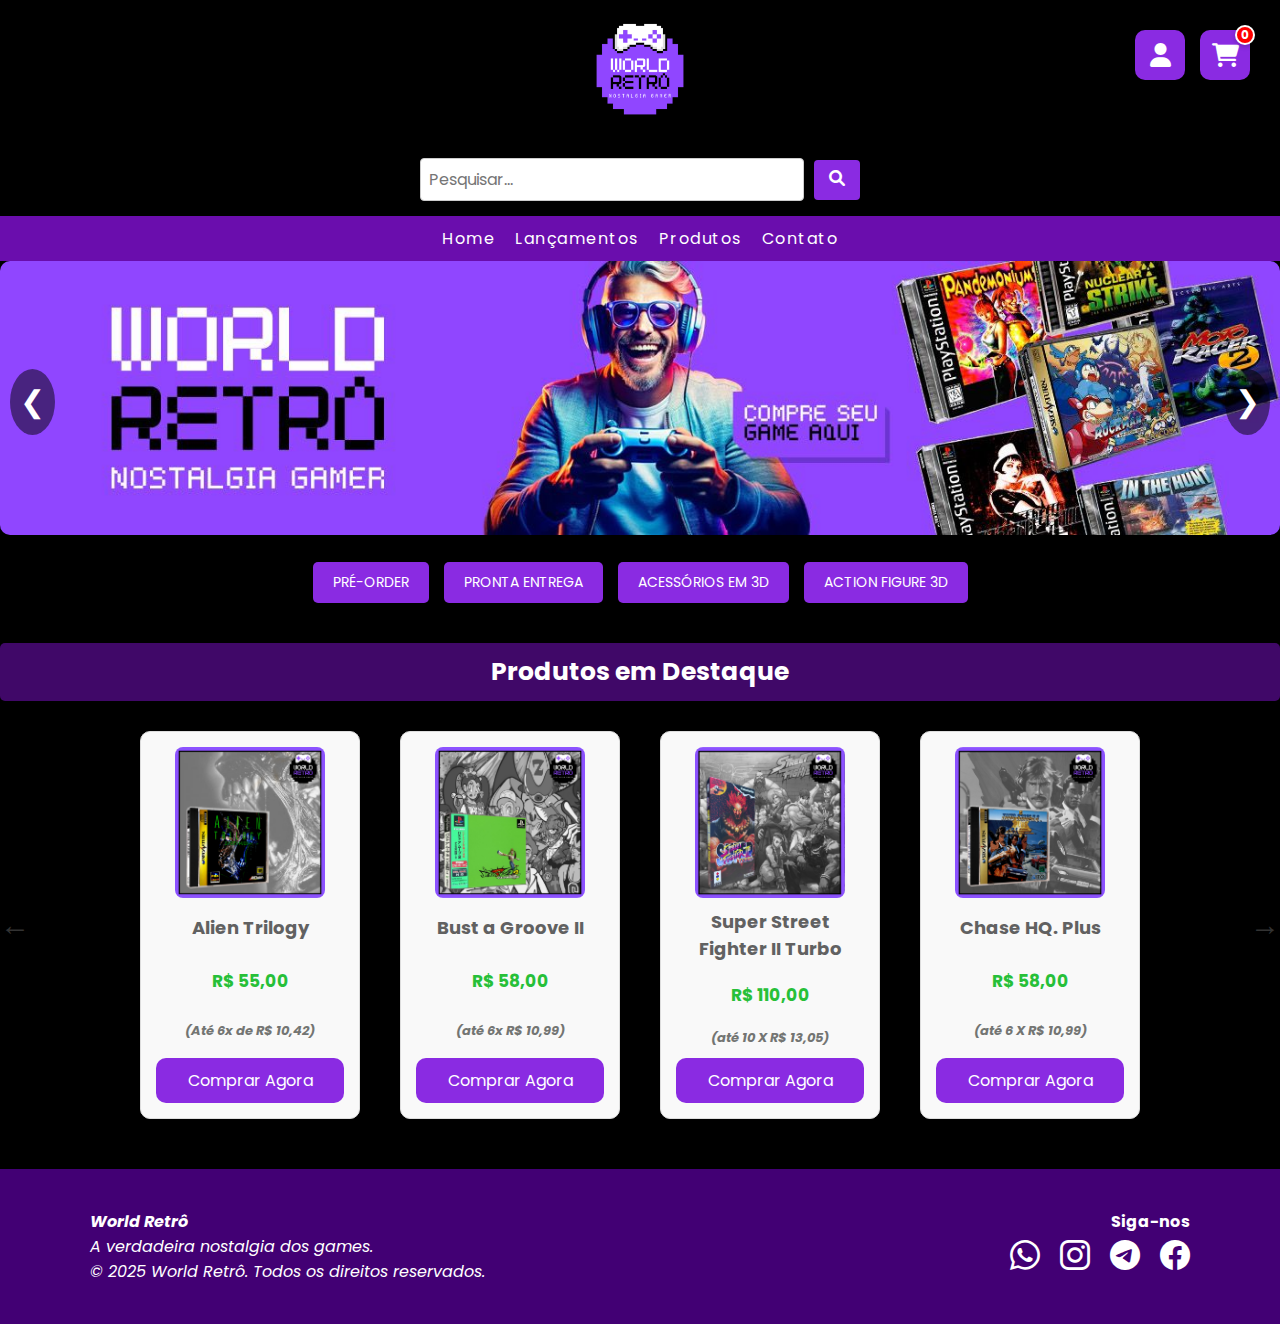
==== commit 4baf6c39: "." ====
--- a/index.html
+++ b/index.html
@@ -139,28 +139,34 @@
   <script>
   //banners
   let currentBanner = 0;
-  const banners = document.querySelectorAll('.banner');
-  const arrows = document.querySelectorAll('.arrow');
-
-  function showBanner(index) {
-    banners.forEach((banner, i) => {
-      banner.classList.toggle('active', i === index);
-    });
-  }
-
-  arrows.forEach((arrow) => {
-    arrow.addEventListener('click', () => {
-      currentBanner = arrow.classList.contains('right')
-        ? (currentBanner + 1) % banners.length
-        : (currentBanner - 1 + banners.length) % banners.length;
-      showBanner(currentBanner);
-    });
+const banners = document.querySelectorAll('.banner');
+const arrows = document.querySelectorAll('.arrow');
+
+function showBanner(index) {
+  banners.forEach((banner, i) => {
+    banner.classList.toggle('active', i === index);
   });
-
-  setInterval(() => {
-    currentBanner = (currentBanner + 1) % banners.length;
+}
+
+// Evento para as setas de navegação
+arrows.forEach((arrow) => {
+  arrow.addEventListener('click', () => {
+    currentBanner = arrow.classList.contains('right')
+      ? (currentBanner + 1) % banners.length
+      : (currentBanner - 1 + banners.length) % banners.length;
     showBanner(currentBanner);
-  }, 5000); // Altere o tempo em milissegundos conforme necessário
+  });
+});
+
+// Troca automática dos banners a cada 5 segundos
+setInterval(() => {
+  currentBanner = (currentBanner + 1) % banners.length;
+  showBanner(currentBanner);
+}, 5000);
+
+// Exibir o primeiro banner ao carregar a página
+showBanner(currentBanner);
+
 
 // Função para adicionar um produto ao carrinho
 function addToCart(productName, productPrice) {
--- a/style.css
+++ b/style.css
@@ -641,6 +641,70 @@
 .produto-card button:hover {
     background-color: var(--secondary-color);
 }
+
+/* Estiliza os inputs de quantidade */
+.quantidade {
+    width: 50px;
+    padding: 5px;
+    text-align: center;
+    border: 1px solid #ccc;
+    border-radius: 5px;
+    margin: 5px 0;
+  }
+  
+  /* Ajusta a disposição dos elementos no card do produto */
+  .produto-card {
+    display: flex;
+    flex-direction: column;
+    align-items: center;
+    padding: 15px;
+    border: 1px solid #ddd;
+    border-radius: 10px;
+    text-align: center;
+    background-color: #f9f9f9;
+  }
+  
+  /* Ajusta os botões no modal */
+  .modal-content button {
+    width: 100%;
+    padding: 10px;
+    margin-top: 10px;
+    background-color: #28a745;
+    color: white;
+    border: none;
+    border-radius: 5px;
+    cursor: pointer;
+    font-size: 16px;
+  }
+  
+  .modal-content button:hover {
+    background-color: #218838;
+  }
+  
+  /* Ajusta o modal para centralizar os elementos */
+  .modal-content {
+    display: flex;
+    flex-direction: column;
+    align-items: center;
+    padding: 20px;
+    background: white;
+    border-radius: 10px;
+    max-width: 400px;
+    margin: auto;
+  }
+  
+  /* Estiliza os itens do carrinho */
+  .carrinho-item {
+    display: flex;
+    align-items: center;
+    gap: 10px;
+    margin-bottom: 10px;
+  }
+  
+  .carrinho-item img {
+    border-radius: 5px;
+  }
+  
 
 /* Estilos para o ícone do carrinho */
 .cart {
